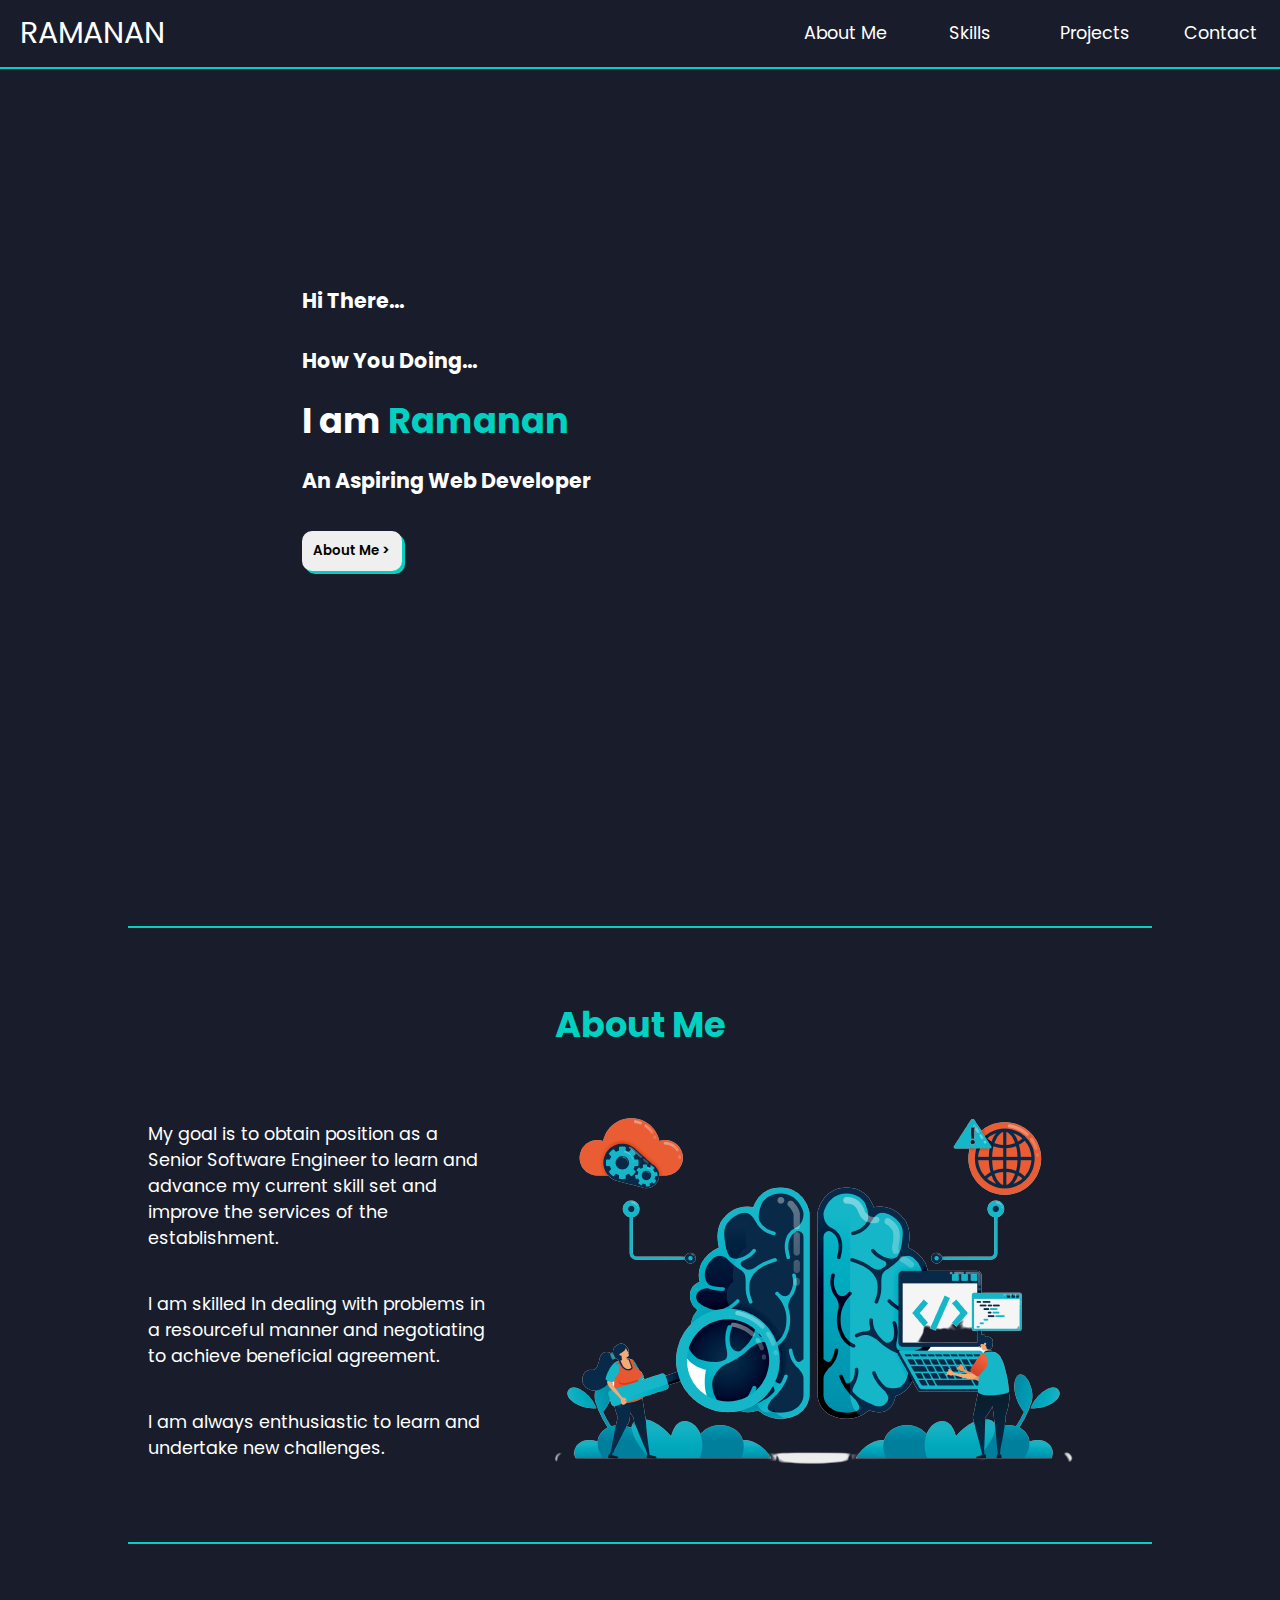
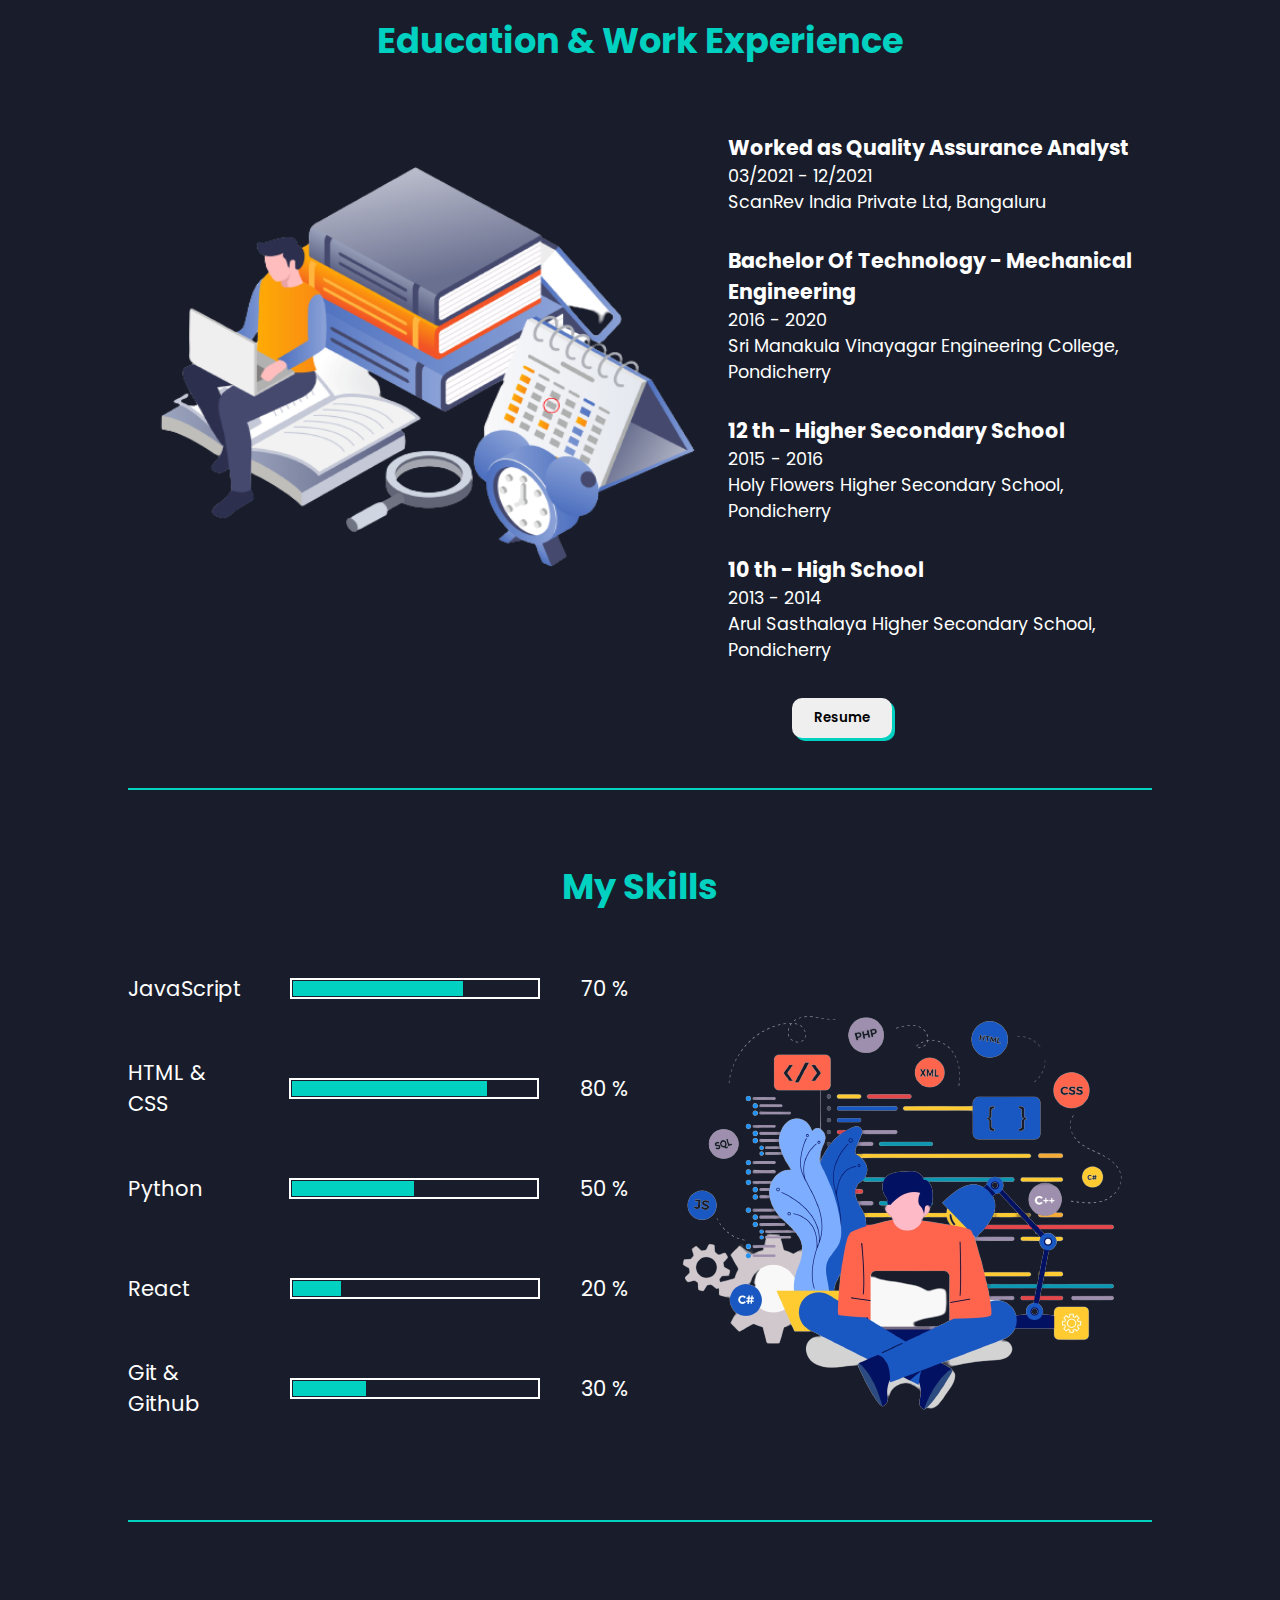
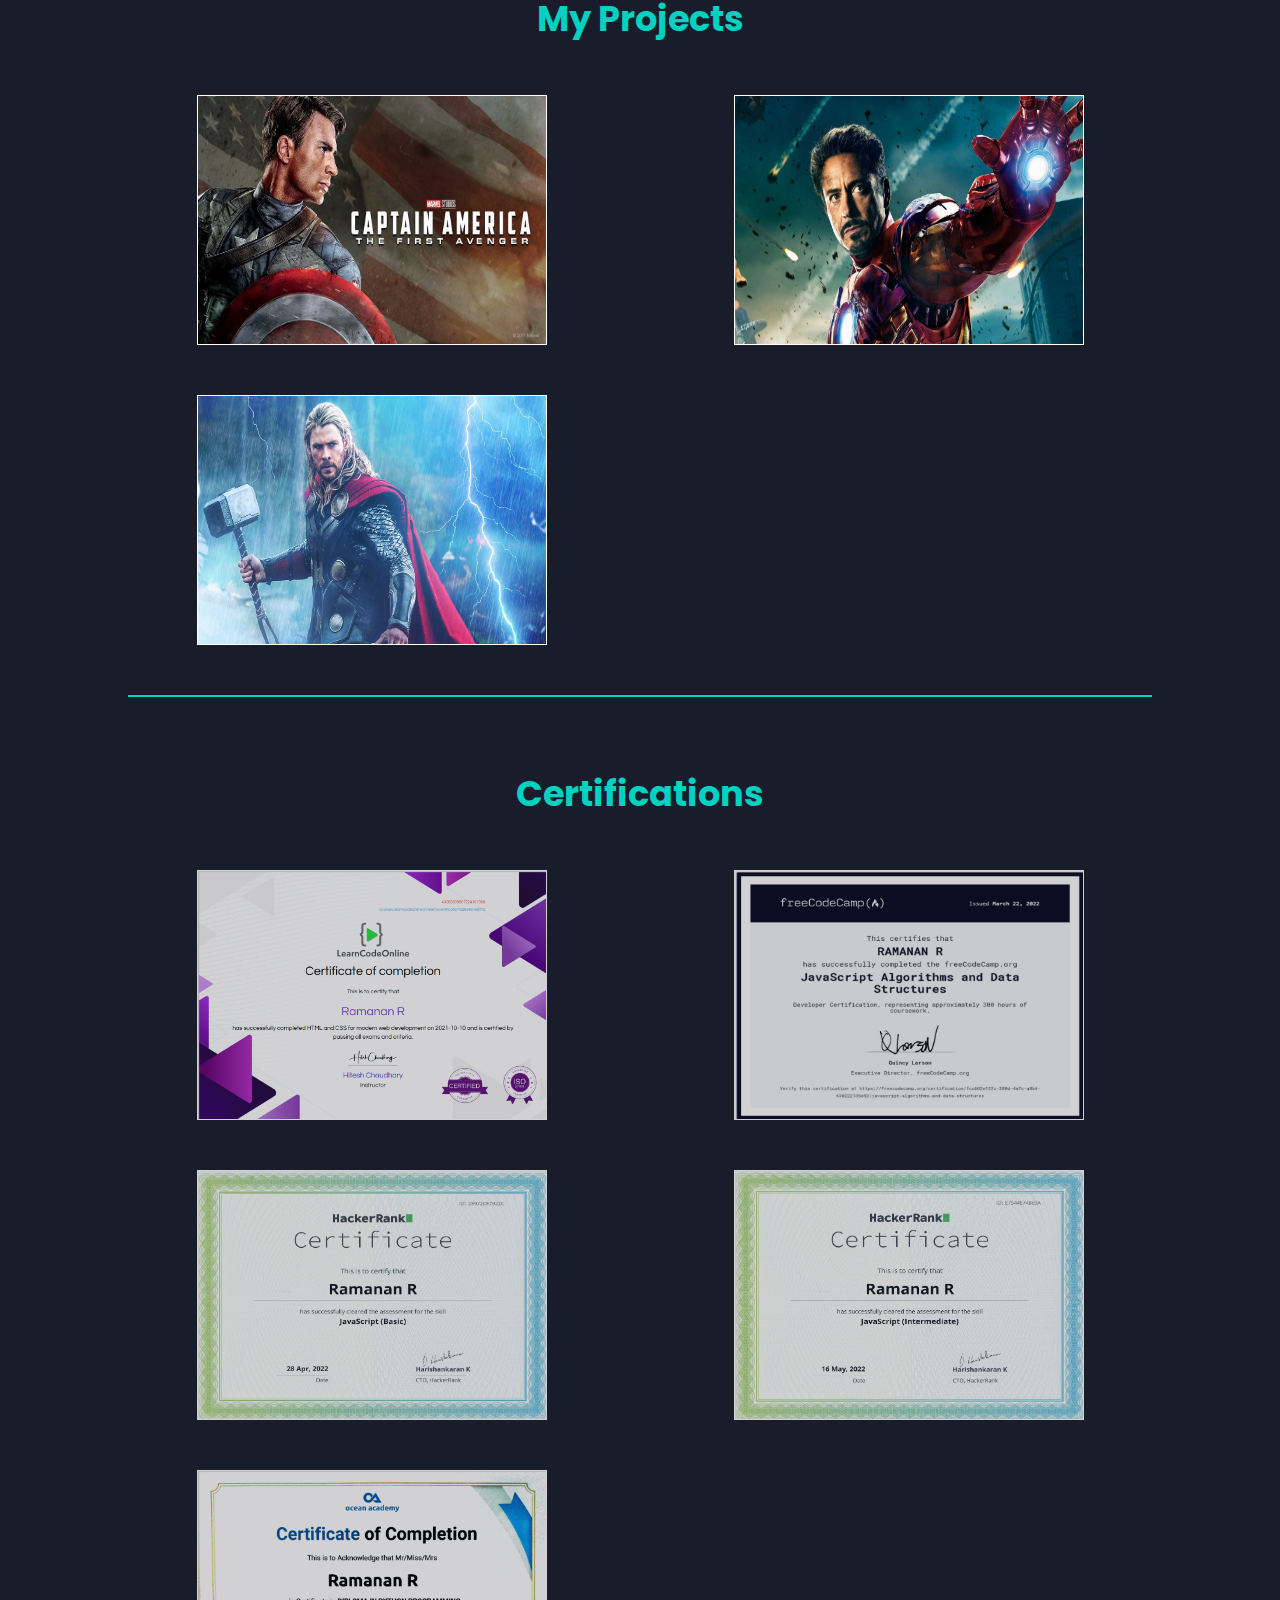
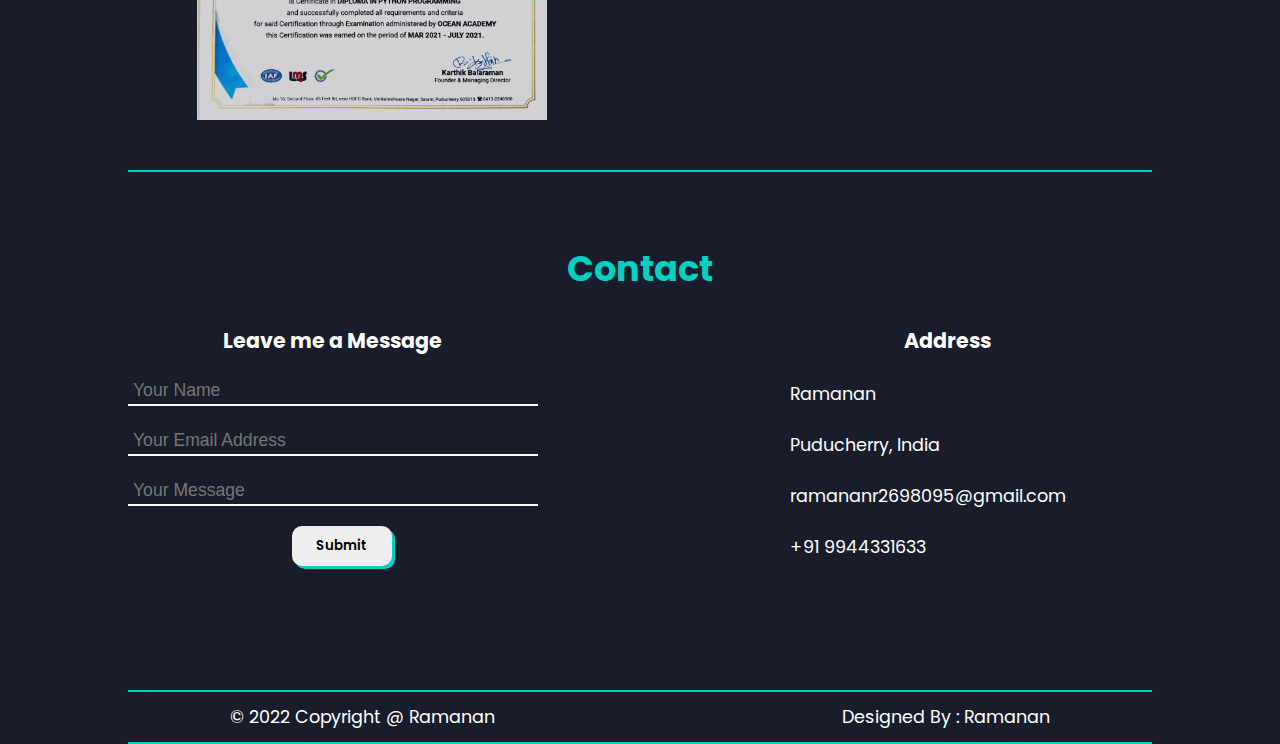
==== index.html @ af030baa "Added contact form functionality using form submit" ====
<!DOCTYPE html>
<html lang="en">
<head>
    <meta charset="UTF-8">
    <meta http-equiv="X-UA-Compatible" content="IE=edge">
    <meta name="viewport" content="width=device-width, initial-scale=1.0">
    <link rel="preconnect" href="https://fonts.googleapis.com">
    <link rel="preconnect" href="https://fonts.gstatic.com" crossorigin>
    <link href="https://fonts.googleapis.com/css2?family=Poppins:ital@0;1&display=swap" rel="stylesheet">
    <link rel="stylesheet" href="https://cdnjs.cloudflare.com/ajax/libs/font-awesome/6.1.1/css/all.min.css" integrity="sha512-KfkfwYDsLkIlwQp6LFnl8zNdLGxu9YAA1QvwINks4PhcElQSvqcyVLLD9aMhXd13uQjoXtEKNosOWaZqXgel0g==" crossorigin="anonymous" referrerpolicy="no-referrer" />
    <link rel="stylesheet" href="style.css">
    <title>My Portfolio</title>
</head>
<body>
    <section class="home-container" id="home">
        <nav class="navbar">
            <header> 
                <a href="#home"><i class="fa-brands fa-battle-net logo"></i> RAMANAN</a>
            </header>
            <ul>
                <li class="nav-button"><a href="#aboutme">About Me</a></li>
                <li class="nav-button"><a href="#skills">Skills</a></li>
                <li class="nav-button"><a href="#projects">Projects</a></li>
                <li class="nav-button"><a href="#contact">Contact</a></li>
                
            </ul>
            <div class="hamburger">
                <i class="fa-solid fa-bars" id="open" onclick="openbar();"></i>
                <i class="fa-solid fa-x" id="close" onclick="closebar();"></i>
            </div>
        </nav>
        <div class="ham-slide">
            <ul>
                <li class="nav-button"><a href="#aboutme">About Me</a></li>
                <li class="nav-button"><a href="#skills">Skills</a></li>
                <li class="nav-button"><a href="#projects">Projects</a></li>
                <li class="nav-button"><a href="#contact">Contact</a></li>
            </ul>
        </div>
        <div class="contents-container">
            <div class="contents">
                <h3>Hi There...</h3>
                <h3>How You Doing...</h3>
                <h1>I am <span class="name">Ramanan</span></h1>
                <h3>An Aspiring Web Developer</h3>
                <button class="about-button"><a href="#aboutme">About Me ></a></button>
                <div class="social">
                    <a class="linkedin" href="https://www.linkedin.com"><i class="fa-brands fa-linkedin-in"></i></a>
                    <a class="github" href="https://www.github.com"><i class="fa-brands fa-github"></i></a>
                    <a class="instagram" href="https://www.instagram.com"><i class="fa-brands fa-instagram"></i></a>
                </div>
            </div>
        </div>
    </section>
    <section class="aboutme-container" id="aboutme">
        <h1>About Me</h1>
        <div class="aboutme">
            <div class="information">
                <ul>
                    <li>My goal is to obtain position as a Senior Software Engineer to learn and advance my current skill set and improve the services of the establishment.</li>
                    <li>I am skilled In dealing with problems in a resourceful manner and negotiating to achieve beneficial agreement.</li>
                    <li>I am always enthusiastic to learn and undertake new challenges.</li>
                </ul>
            </div>
            <div class="about-image-container"><img class="about-image" src="/images/illus/About.png" alt="about-image"></div>
        </div>
    </section>
    <section class="education-container">
        <h1>Education & Work Experience</h1>
        
        <div class="education">

            <div class="study-image-container"><img class="study-image" src="/images/illus/Study.png" alt="study-image"></div>
            <div class="ed-container">
                <div class="ed">
                    <h3>Worked as Quality Assurance Analyst</h3>
                    <p>03/2021 - 12/2021<br>ScanRev India Private Ltd, Bangaluru</p>
                </div>
                <div class="ed">
                    <h3>Bachelor Of Technology - Mechanical Engineering</h3>
                    <p>2016 - 2020 <br>Sri Manakula Vinayagar Engineering College, Pondicherry</p>
                </div>
                <div class="ed">
                    <h3>12 th - Higher Secondary School</h3>
                    <p>2015 - 2016 <br>Holy Flowers Higher Secondary School, Pondicherry</p>
                </div>
                <div class="ed">
                    <h3>10 th - High School</h3>
                    <p>2013 - 2014 <br>Arul Sasthalaya Higher Secondary School, Pondicherry</p>
                </div>
                <button class="resume"><a href="/images/Resume/Resume.pdf" download="Resume">Resume</a></button>
            </div>
        </div>
    </section>
    <section class="skills-container" id="skills">
        <h1>My Skills</h1>
        <div class="skills">
            <ul>
                <li class="skillset"><p>JavaScript</p><div class="skillbar"><div class="bar" id="Js"></div></div> 70 %</li>
                <li class="skillset"><p>HTML & CSS</p><div class="skillbar"><div class="bar" id="Hc"></div></div> 80 %</li>
                <li class="skillset"><p>Python</p><div class="skillbar"><div class="bar" id="Py"></div></div> 50 %</li>
                <li class="skillset"><p>React</p><div class="skillbar"><div class="bar" id="Re"></div></div> 20 %</li>
                <li class="skillset"><p>Git & Github</p><div class="skillbar"><div class="bar" id="Gh"></div></div> 30 %</li>
            </ul>
            <div class="skill-image-container"><img src="/images/illus/Developer.png" alt="" class="skill-image"></div>
        </div>
    </section>
    <section class="projects-container" id="projects">
        <h1>My Projects</h1>
        <div class="projects">
            <div class="project-list"><p>Simple Food Recipe app using Html - css Javascript <br><i class="fa-brands fa-github"></i></p><img src="/images/captain america.jpeg" alt=""></div>
            <div class="project-list"><p>Simple Drumkit app using Html - css and Javascript <br><i class="fa-brands fa-github"></i></p><img src="/images/ironman.jpg" alt=""></div>
            <div class="project-list"><p>Simple Music player using Html css and Javascript <br><i class="fa-brands fa-github"></i></p><img src="/images/thor.jpg" alt=""></div>

        </div>
    </section>
    <section class="certificate-container">
        <h1>Certifications</h1>
        <div class="certificates">
            <div class="cert"><img src="/images/certs/Html - Css Certificate.png" alt="Html-css Cert"></div>
            <div class="cert"><img src="/images/certs/JavaScript DSA Certificate.png" alt="JavaScript DSA Cert"></div>
            <div class="cert"><img src="/images/certs/JavaScript Basic HackerRank Certificate.png" alt="JavaScript Basic Cert"></div>
            <div class="cert"><img src="/images/certs/JavaScript Intermediate HackerRank Certificate.png" alt="JavaScript Intermediate Cert"></div>
            <div class="cert"><img src="/images/certs/Python Certificate.png" alt="Python Cert"></div>
        </div>
    </section>
    <section class="contact-container" id="contact">
        <h1>Contact</h1>
        <div class="contact">
            <div class="message-container">
                <h3>Leave me a Message</h3>
                <form action="https://formsubmit.co/ramanan2698095@gmail.com" method="POST">
                    <div class="form-container">
                        <input class="contact-input" type="text" name="name" id="name" placeholder="Your Name" required>
                        <input class="contact-input" type="email" name="email" id="email" placeholder="Your Email Address" required>
                        <input class="contact-input" type="text" name="message" id="message" placeholder="Your Message" required>
                        <input type="hidden" name="_captcha" value="false">
                        <button type="submit" class="submit-button">Submit</button>
                    </div>
                </form>
            </div>
            <div class="address-container">
                <h3>Address</h3>
                <div class="ad-name"><i class="fa-solid fa-user"></i>&emsp;Ramanan</div>
                <div class="ad-location"><i class="fa-solid fa-location-dot"></i>&emsp;Puducherry, India</div>
                <div class="ad-email"><i class="fa-solid fa-paper-plane"></i>&emsp;ramananr2698095@gmail.com</div>
                <div class="ad-phoneno"><i class="fa-solid fa-phone"></i>&emsp;+91 9944331633</div>
                <div class="social">
                    <a class="linkedin" href="https://www.linkedin.com"><i class="fa-brands fa-linkedin-in"></i></a>
                    <a class="github" href="https://www.github.com"><i class="fa-brands fa-github"></i></a>
                    <a class="instagram" href="https://www.instagram.com"><i class="fa-brands fa-instagram"></i></a>
                </div>
            </div>
        </div>
    </section>
    <footer class="foot"><p>&#169; 2022 Copyright @ Ramanan<span>Designed By : Ramanan</span></p></footer>
    <script src="script.js"></script>
</body>
</html>
---- style.css ----
*{
    margin: 0;
    padding: 0;
    list-style: none;
    text-decoration: none;
    box-sizing: border-box;
}
:root{
    --background-color: #191d2b;
    --secondary-color: #00d1c0;
    --white: white;
    --black: black;
    --font-size: 1.1rem;
    --transition: all .3s ease-in-out;
}
body{
    padding: 0 10%;
    background-color: var(--background-color);
    font-family: 'Poppins', sans-serif;
    color: var(--white);
    font-size: var(--font-size);
}
a{
    text-decoration: none;
    font-family: inherit;
    color: inherit;
    cursor: pointer;
}
.aboutme-container,.projects-container,.skills-container,.education-container,
.certificate-container,.contact-container{
    padding: 70px 0 0;
}
section,footer{
    border-bottom: 2px solid var(--secondary-color);
}
.home-container{
    min-height: 100vh;
}

.logo{
    color: var(--white);
    font-size: 30px;
}
nav{
    position: fixed;
    display: flex;
    flex-direction: row;
    justify-content: space-between;
    background-color: var(--background-color);
    border-bottom: 2px solid var(--secondary-color);
    height: 70px;
    margin-left: -10%;
    margin-top: -1px;
    width: 100%;
    align-items: center;
    z-index: 10;
}
.hamburger{
    display: none;
}
header{
    margin: 20px;
    font-size: 30px;
}
.nav-button{
    display: inline-block;
    text-align: center;
    width: 120px;
}
div.nav-burger{
    display: none;
}
div.contents-container{
    width: 100%;
    height: 100vh;
    display: flex;
    align-items: center;
    justify-content: center;
}
div.contents{
    min-height: 450px;
    width: 70%;
    line-height: 40px;
    padding: 20px;
}
span.name{
    color: var(--secondary-color);
    cursor: pointer;
    transition: var(--transition);
}
span.name:hover{
    font-size: larger;
}
button{
    margin-top: 20px;
    height: 40px;
    width: 100px;
    font-family: 'Poppins', sans-serif;
    color: var(--black);
    border: none;
    border-radius: 10px;
    font-weight: 600;
    cursor: pointer;
    box-shadow: 3px 3px 0px var(--secondary-color);
    transition: transform 200ms, box-shadow 200ms;
    
}

button:active{
    transform: translateY(4px) translateX(4px);
    box-shadow: 0 0 0 var(--secondary-color);
}
div.social{
    display: flex;
    flex-direction: row;
    justify-content: space-between;
    margin-top: 20px;
    font-size: 25px;
    height: 50px;
    width: 120px;
    
}
.linkedin,.github,.instagram{
    transition: var(--transition);
    
}
.linkedin:hover,.github:hover,.instagram:hover{
    color: var(--secondary-color);   
}

/*About me container styling*/

.aboutme-container h1{
    text-align: center;
    color: var(--secondary-color);
}
div.aboutme{
    margin: 50px auto;
    display: flex;
    flex-direction: row;
    justify-content: space-between;
    
}
.information{
    width: 50%;
}
.information h1{
    text-align: center;
    color: var(--secondary-color);

}
.information ul{
    display: flex;
    flex-direction: column;
}
.information ul li{
    text-align: left;
    width: inherit;
    margin: 20px;
}
.about-image{
    margin: -20px 30px 0 0;

}
/*Education container styling*/

.education-container h1{
    color: var(--secondary-color);
    text-align: center;
}
div.education{
    display: flex;
    flex-direction: row;
    justify-content: space-around;
    margin: 50px 0;
}
.study-image{
    height: 500px;
    width: 600px;
}
.ed{
    padding: 15px 0;
}
.resume{
   margin: 20px 0 0 15%;
}
/*Projects container styling*/

.projects-container h1{
    text-align: center;
    color: var(--secondary-color);
}
div.projects{
    margin: 50px auto;
    display: grid;
    grid-template-columns: repeat(auto-fit, minmax(350px, 1fr));
    grid-gap: 50px;
}
.project-list{
    position: relative;
    height: 250px;
    width: 350px;
    border: 1px solid var(--white);
    justify-self: center;
    overflow: hidden;
    cursor: pointer;
    text-align: center;
}
.project-list p{
    position: absolute;
    top: 50%;
}

.project-list img{
    position: absolute;
    height: inherit;
    width: inherit;
    right: 0;
}
.project-list img:hover{
    opacity: 0.1;
    transition: var(--transition);
}

/*Skills container styling*/

.skills-container h1{
    text-align: center;
    color: var(--secondary-color);
}
.skills{
    margin: 50px 0;
    display: flex;
    flex-direction: row;
    justify-content: space-between;
}
.skills ul{
    display: flex;
    flex-direction: column;
    gap: 50px;
    font-size: larger;
    width: 50%;
}
.skillset{
    display: flex;
    flex-direction: row;
    align-items: center;
    justify-content: space-between;
    height: 50px;
    width: 500px;
    text-align: left;
    
}
.skillset p{
    width: 120px;
}
div.skillbar{
    height: 21px;
    width: 250px;
    border: 2px solid var(--white);
    padding: 1px;
    
}
div.bar{
    background-color: var(--secondary-color);
    min-height: 15px;
}
#Js{
    width: 70%;
}
#Hc{
    width: 80%;
}
#Py{
    width: 50%;
}
#Re{
    width: 20%;
}
#Gh{
    width: 30%;
}

/*Certificate container styling*/

.certificate-container h1{
    text-align: center;
    color: var(--secondary-color);
}

div.certificates{
    margin: 50px auto;
    display: grid;
    grid-template-columns: repeat(auto-fit, minmax(350px, 1fr));
    gap: 50px;
}

div.cert{
    position: relative;
    justify-self: center;
    height: 250px;
    width: 350px;
    border: 1px solid var(--white);
    overflow: hidden;
    cursor: pointer;
    transition: var(--transition);
    opacity: 0.8;
}
div.cert:hover{
    transform: scale(1.02);
    box-shadow: 4px 4px 0px var(--secondary-color);
    opacity: 1;
}
div.cert img{
    position: absolute;
    height: inherit;
    width: inherit;
}
div.cert:nth-child(2) img,div.cert:nth-child(1) img{
    width: 350px;
}

/*Contact-container styling*/

.contact-container h1{
    color: var(--secondary-color);
    text-align: center;
}

.contact-container h3{
    text-align: center;
}
div.contact{
    margin: 30px 0;
    display: flex;
    flex-direction: row;
    justify-content: space-between;
}

div.message-container{
    width: 40%;
}
.form-container{
    display: flex;
    flex-direction: column;
    width: inherit;
}
.contact-input{
    background: transparent;
    color: var(--white);
    margin-top: 20px;
    height: 30px;
    width: inherit;
    padding: 5px;
    border: none;
    outline: none;
    border-bottom: 2px solid var(--white);
    font-size: var(--font-size);

}
input:focus,input:active{
    color: var(--white);
    border-bottom: 2px solid var(--secondary-color);
    caret-color: var(--secondary-color);
}
input:-webkit-autofill,
input:-webkit-autofill:hover, 
input:-webkit-autofill:focus, 
input:-webkit-autofill:active{
    box-shadow: 0 0 0 30px var(--background-color) inset !important;
}
input:-webkit-autofill{
    -webkit-text-fill-color: var(--white) !important;
}
.submit-button{
    margin-left: 40%;
}
.address-container{
    width: 40%;
    margin-left: 50px;
}
.address-container div{
    margin: 25px 30px;
}
footer{
    min-height: 50px;
    padding: 0 10%;
    line-height: 50px;
}
footer>p>span{
    float: right;
}

@media only screen and (max-width: 1920px){
    
    div.contents{
        line-height: 60px;
    }
    
}

@media only screen and (max-width: 1200px){

    .about-image-container{
        width: 500px;
    }
    .about-image{
        width: 500px;
    }
    .study-image-container{
        width: 500px;
    }
    .study-image{
        height: 500px;
        width: 500px;
    }
    .ed-container{
        padding-left: 50px;
    }
    .skills ul,.skill-image-container,.skillset{
        width: 500px;
    }
    .skill-image{
        width: 400px;
        height: 400px;
        margin: 0 0 0 50px;
    }
}
@media only screen and (max-width: 1025px){
    div.skills ul{
        width: 450px;
    }
    .skillset{
        width: 450px;
    }
    div.skillbar{
        width: 200px;
    }
    .skill-image-container{
        width: 368px;
    }
    .skill-image{
        margin: 0;
    }
    div.message-container{
        width: 50%;
    }
    div.address-container{
        width: 50%;
    }
    
}
@media only screen and (max-width: 992px){

    .about-image-container{
        width: 400px;
        height: 400px;
    }
    .about-image{
        width: 400px;
        height: 350px;
    }
    .study-image{
        height: 400px;
        width: 400px;
        margin-top: 100px;
    }
    .skills ul{
        font-size: inherit;
    }
    .skillset{
        width: 450px;
    }
    .skill-image-container{
        width: 350px;

    }
    .skill-image{
        width: 350px;
        margin: 0;
    }
}
@media only screen and (max-width: 768px){
    .home-container{
        position: relative;
    }
    nav{
        margin: 0;
        width: 612px;
        justify-content: center;
    }
    header{
        margin: 0;
    }
    header a{
        width: 300px;
        font-size: 1.5rem;
    }
    
    .hamburger{
        position: absolute;
        display: block;
        right: -60px;
    }
    #open{
        height: 30px;
        width: 30px;
        font-size: 25px;
    }
    #close{
        display: none;
        position: absolute;
        font-size: 25px;
        top: -15px;
        right: 10px;
        color: var(--secondary-color);
    }
    .ham-slide{
        visibility: hidden;
        position: fixed;
        border: 2px solid var(--secondary-color);
        background-color: var(--background-color);
        transition: var(--transition);
        height: 900px;
        width: 0;
        right: 0;
        top: 68px;
        z-index: 10;
        
    }
    .ham-slide ul{
        display: flex;
        flex-direction: column;
        align-items: center;
        width: inherit;
        height: auto;
        line-height: 70px;
        
    }
    .ham-slide ul li{
        width: 70%;
        border-bottom: 2px solid var(--secondary-color);
    }
    
    nav ul{
        display: none;
    }
    .home-container{
        height: 750px;
    }
    .aboutme{
        display: flex;
        flex-wrap: wrap;
    }
    .information{
        width: inherit;
    }
    .about-image-container{
        width: inherit;
        margin: 0 auto;
    }
    
    div.education{
        display: flex;
        flex-direction: column;
    }
    div.ed-container{
        padding: 0;
        margin: 0 auto;
    }
    
    .study-image-container{
        margin: 0 auto;
        height: 350px;
        width: 350px;
    }
    .study-image{
        height: 350px;
        width: 350px;
        margin: 0;
    }
    .skills{
        display: flex;
        flex-direction: column;
    }
    .skills ul{
        margin: 0 auto;
    }
    .skillset{
        width: 500px;
    }
    .skill-image-container{
        margin: 0 auto;
    }
    .project-list{
        width: 500px;
        height: 300px;
    }
    div.cert{
        width: 500px;
        height: 300px;
        
    }
    div.cert:nth-child(2) img,div.cert:nth-child(1) img{
        width: 500px;
    }
    div.contact{
        display: flex;
        flex-direction: column;
        padding: 50px;
    }
    div.message-container,div.address-container{
        width: inherit;
        height: 300px;
    }
    div.address-container{
        margin: 0;
    }
    .foot{
        padding: 0 20px;
    }
    
}

@media only screen and (max-width: 576px){
    nav{
        margin: 0;
        width: 460px;
        justify-content: center;
    }
    .hamburger{
        right: 0;
    }

    .skillset{
        width: 460px;
    }
    .project-list{
        width: 460px;
        height: 300px;
    }
    div.cert{
        width: 460px;
        height: 300px;
        
    }
    div.cert:nth-child(2) img,div.cert:nth-child(1) img{
        width: 460px;
    }
    div.contact{
        padding: 20px;
    }
    div.message-container,div.address-container{
        width: inherit;
        height: 350px;
    }
    
    .foot{
        padding: 0 10px;
    }
    footer{
        height: 100px;
    }
    footer>p>span{
        float: left;
        line-height: inherit;
    }
}

@media only screen and (max-width: 412px){
    body{
        padding: 0 10px;
        font-size: 1.3rem;
    }
    nav{
        display: flex;
        justify-content: center;
        margin-left: -11px;
        margin-top: -1px;
        width: 411px;
    }
    .hamburger{
        right: 30px;
    }
    div.contents{
        width: 371px;
    }
    div.about-image-container{
        width: 370px;
    }
    img.about-image{
        margin-left: -10px;
        width: inherit;
    }
    div.skills ul{
        width: inherit;
    }
    li.skillset{
        height: 100px;
        width: 370px;
        display: flex;
        flex-direction: column;
        justify-content: center;
    }
    .skillset p{
        width: 150px;
    }
    .project-list,div.cert{
        width: 370px;
        height: 250px;
    }
    div.cert:nth-child(2) img,div.cert:nth-child(1) img{
        width: inherit;
    }
    div.contact{
        padding: 0;
    }
    div.address-container div{
        margin: 25px 0;
    }
    div.social{
        font-size: 30px;
        justify-content: space-between;
    }
    .ad-name,.ad-location,.ad-email,.ad-phoneno{
        font-size: 18px;
    }
    
}
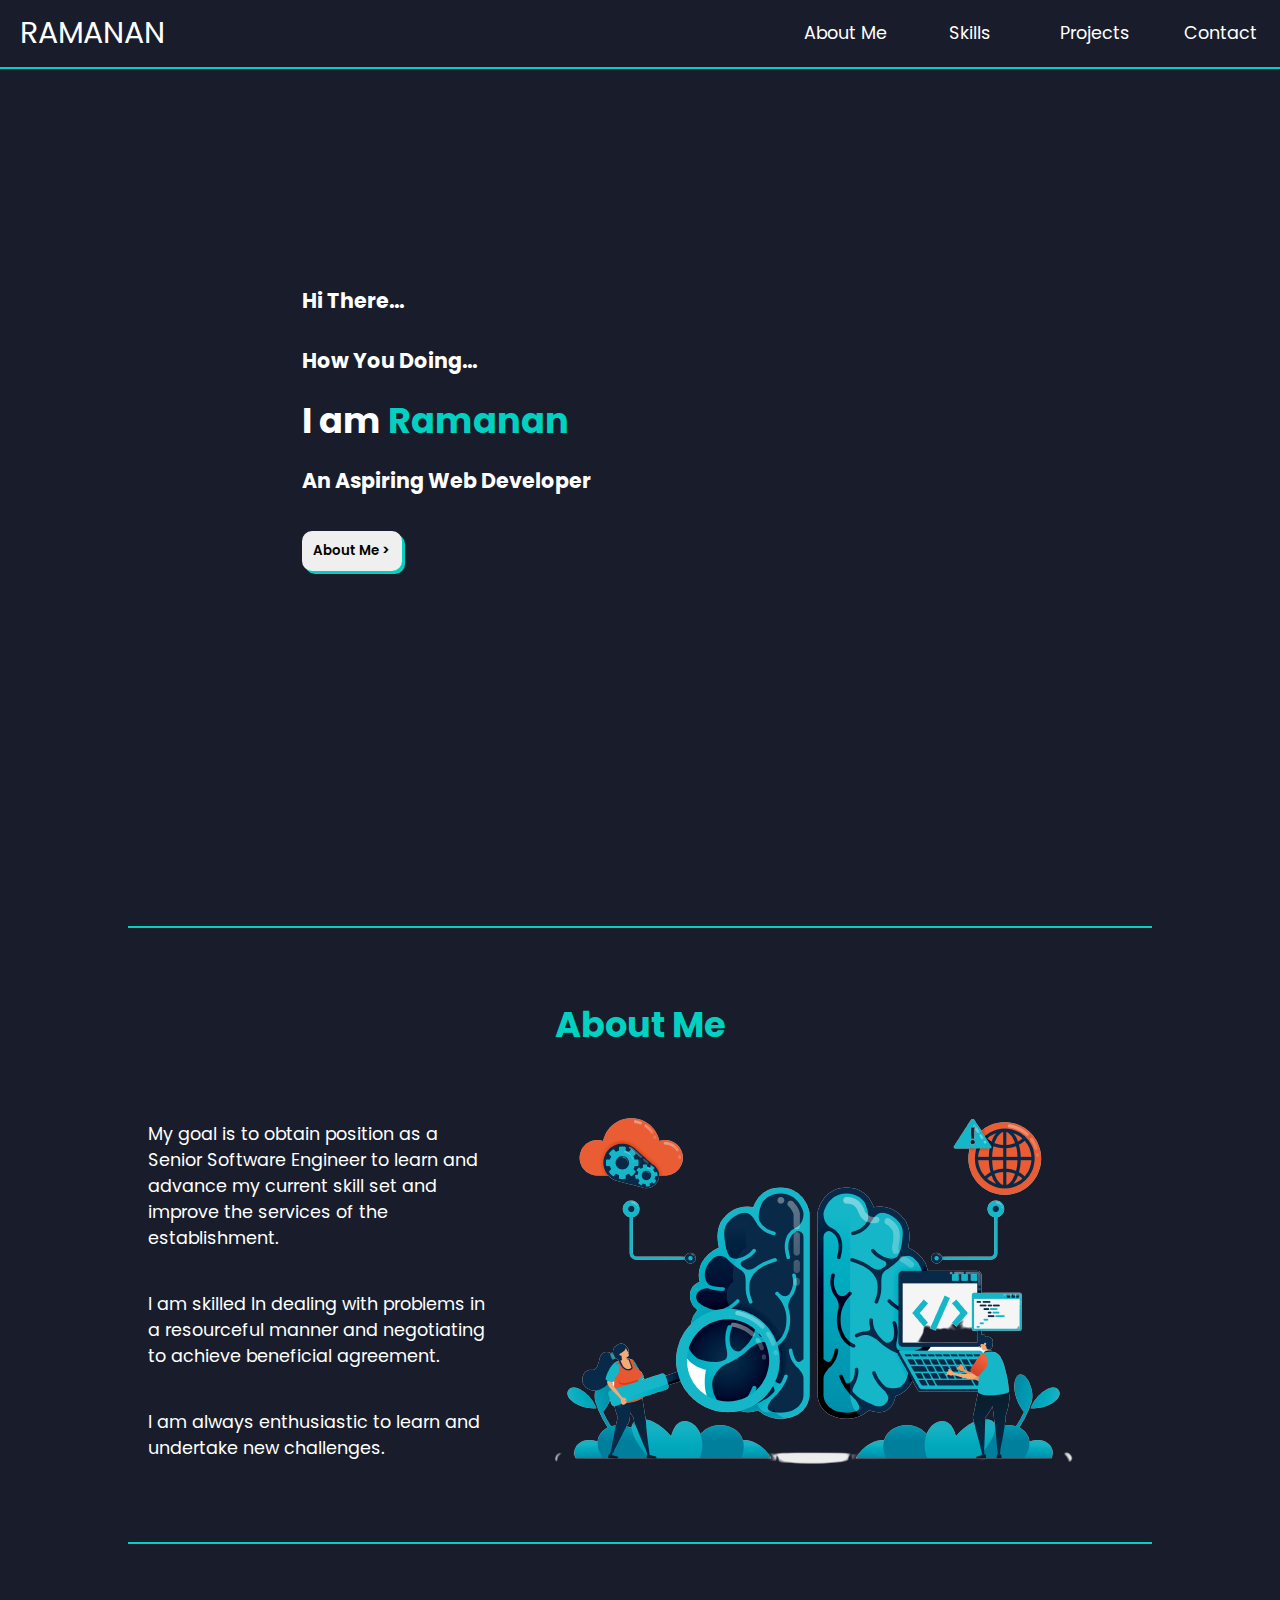
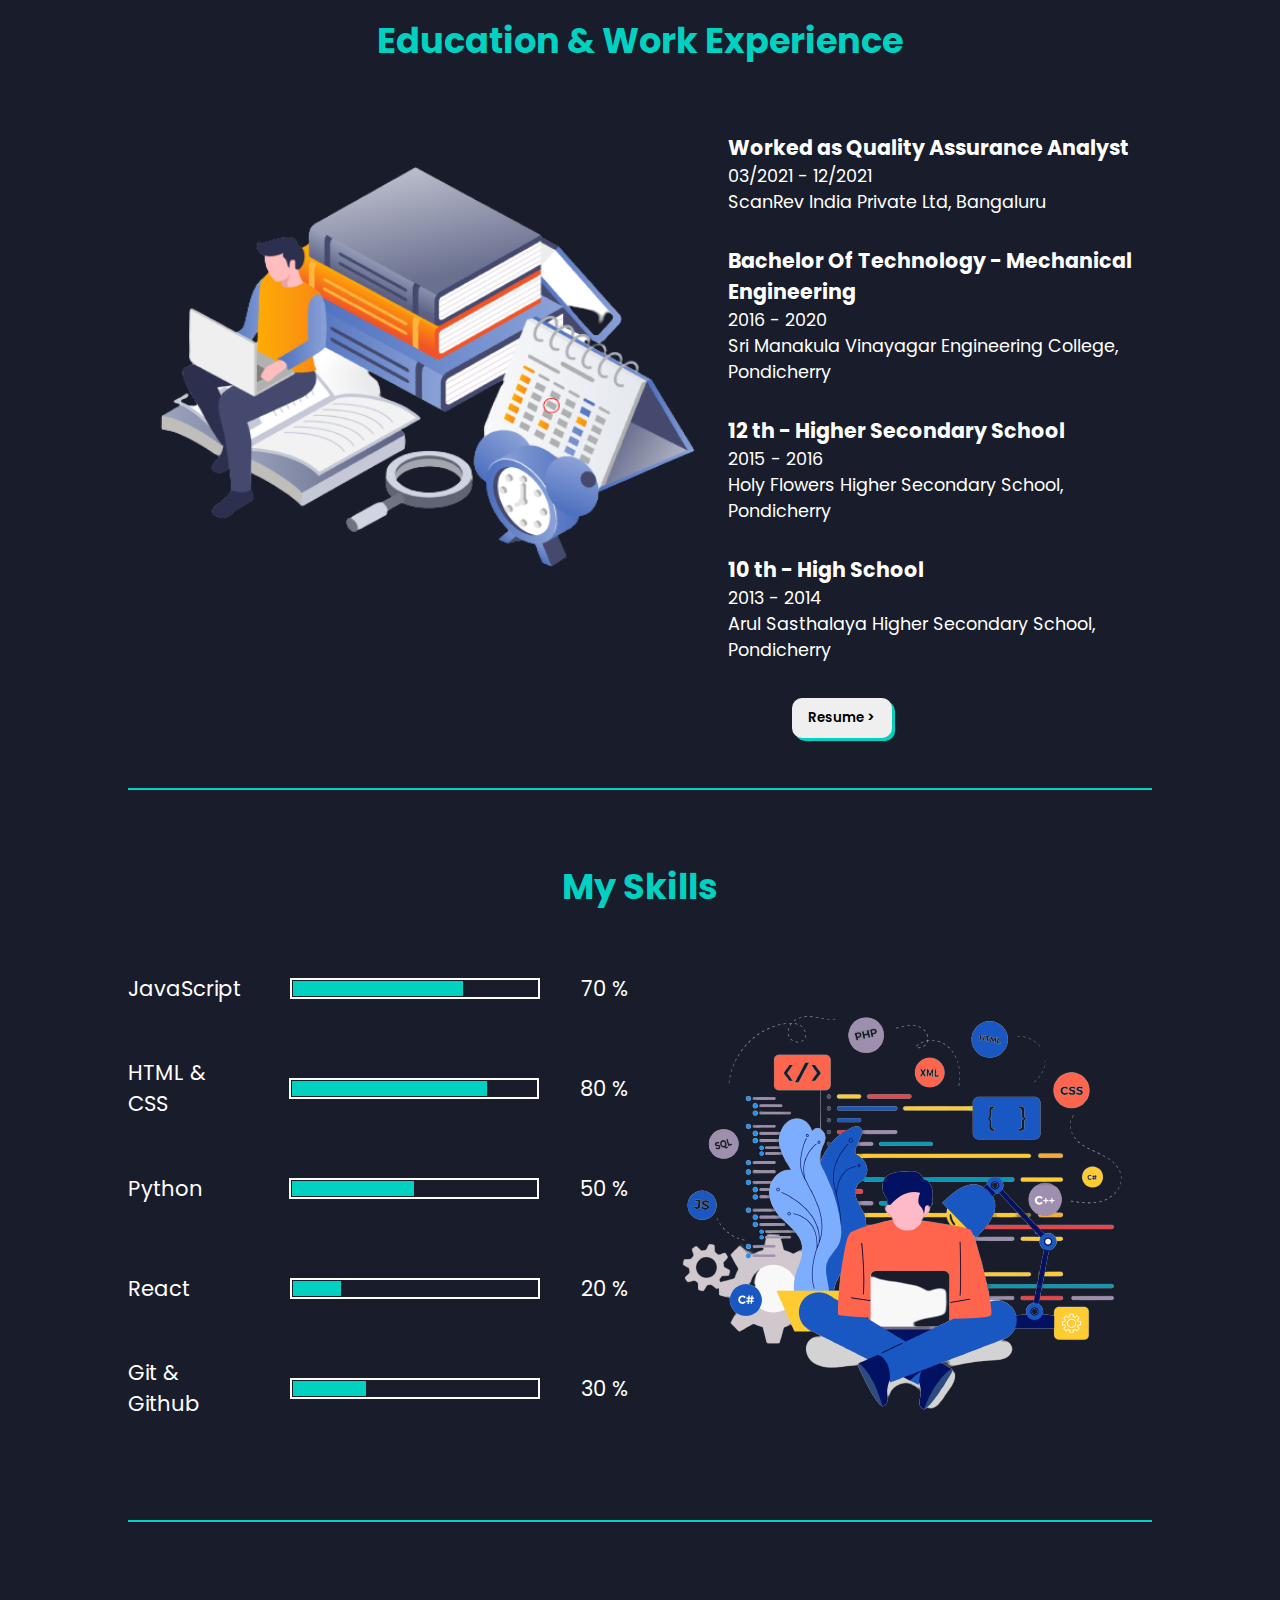
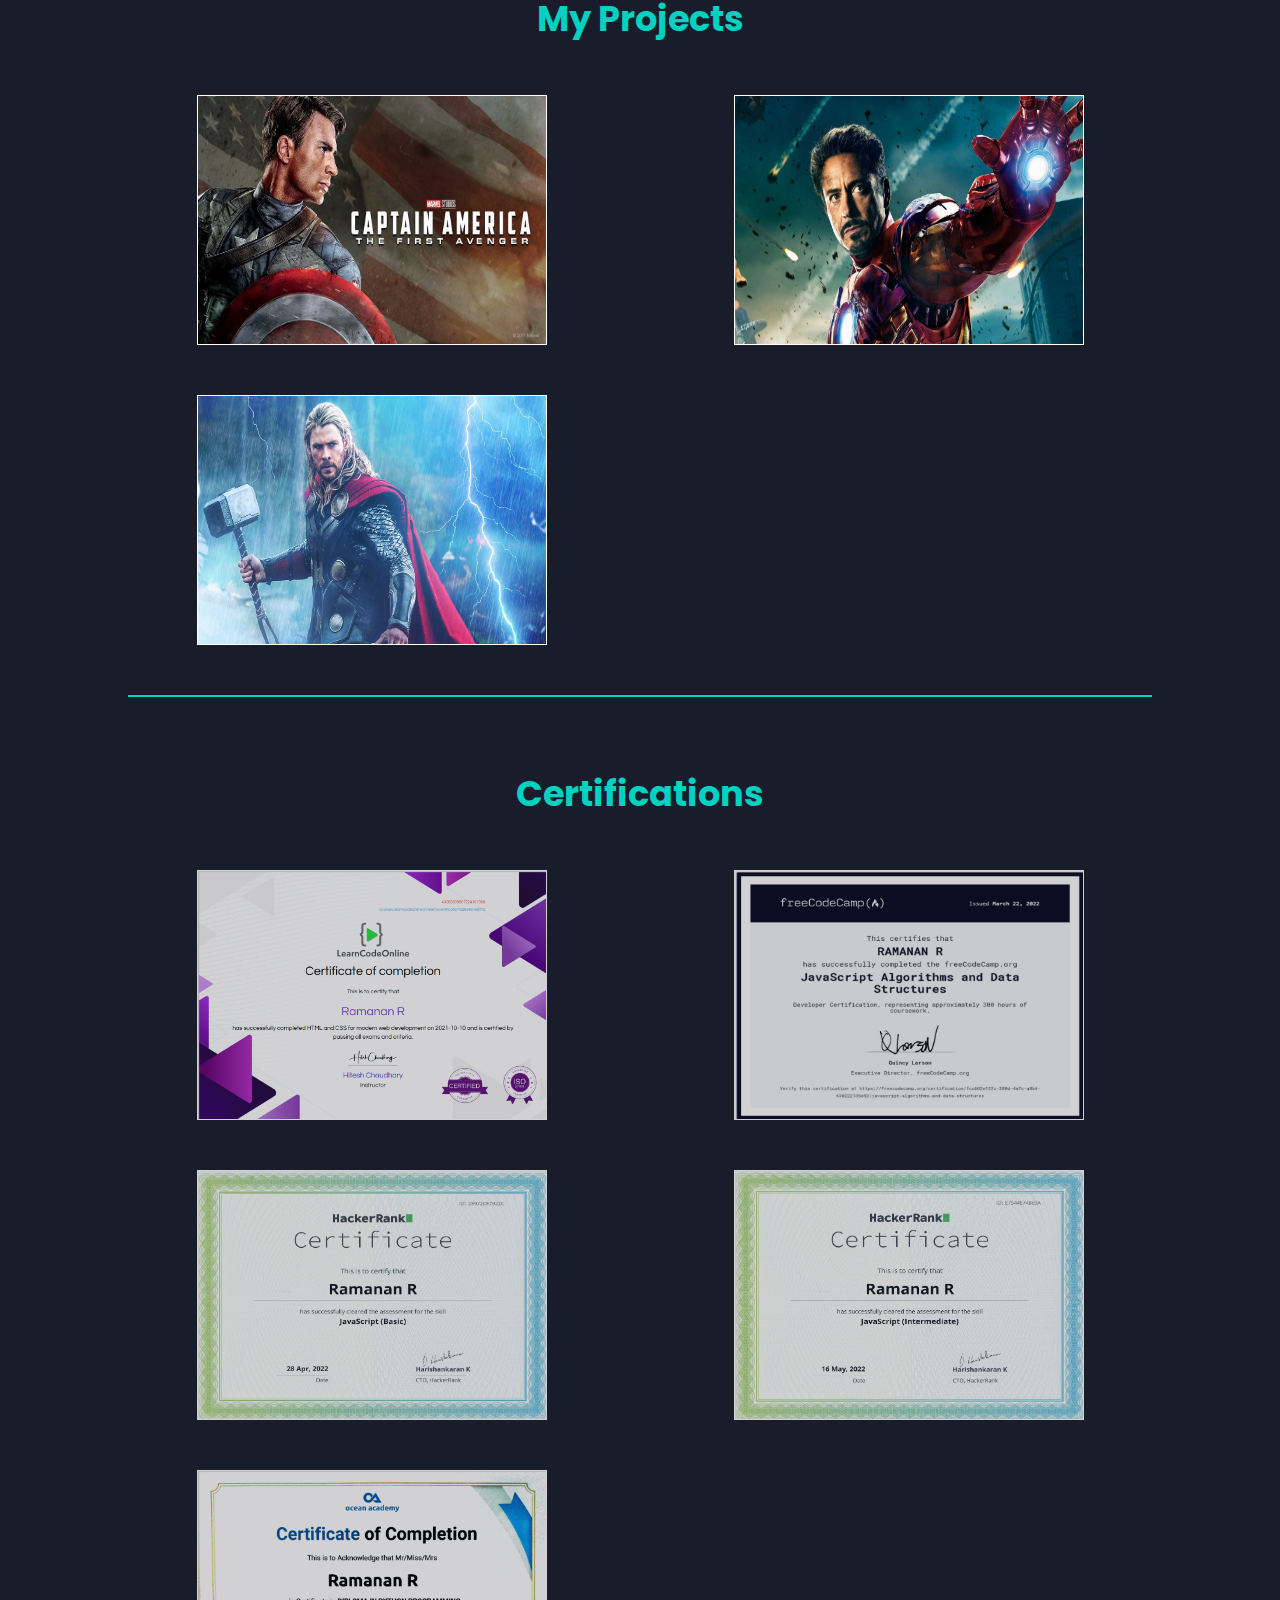
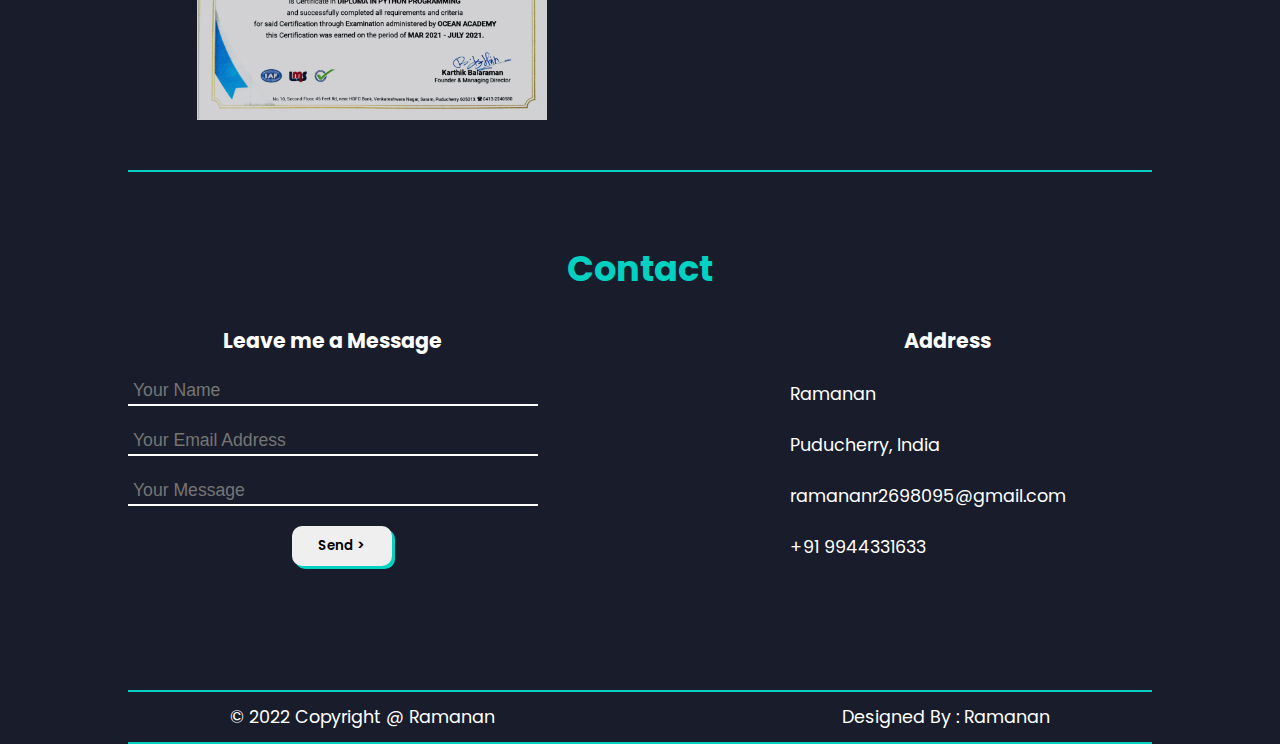
==== commit 83caab97: "Added contact form functionality using form submit third push" ====
--- a/index.html
+++ b/index.html
@@ -88,7 +88,7 @@
                     <h3>10 th - High School</h3>
                     <p>2013 - 2014 <br>Arul Sasthalaya Higher Secondary School, Pondicherry</p>
                 </div>
-                <button class="resume"><a href="/images/Resume/Resume.pdf" download="Resume">Resume</a></button>
+                <button class="resume"><a href="/images/Resume/Resume.pdf" download="Resume">Resume ></a></button>
             </div>
         </div>
     </section>
@@ -129,13 +129,13 @@
         <div class="contact">
             <div class="message-container">
                 <h3>Leave me a Message</h3>
-                <form action="https://formsubmit.co/ramanan2698095@gmail.com" method="POST">
+                <form action="https://formsubmit.co/db3342f030c5483c4f9ec26da552d081" method="POST">
                     <div class="form-container">
                         <input class="contact-input" type="text" name="name" id="name" placeholder="Your Name" required>
                         <input class="contact-input" type="email" name="email" id="email" placeholder="Your Email Address" required>
                         <input class="contact-input" type="text" name="message" id="message" placeholder="Your Message" required>
                         <input type="hidden" name="_captcha" value="false">
-                        <button type="submit" class="submit-button">Submit</button>
+                        <button type="submit" class="submit-button">Send ></button>
                     </div>
                 </form>
             </div>
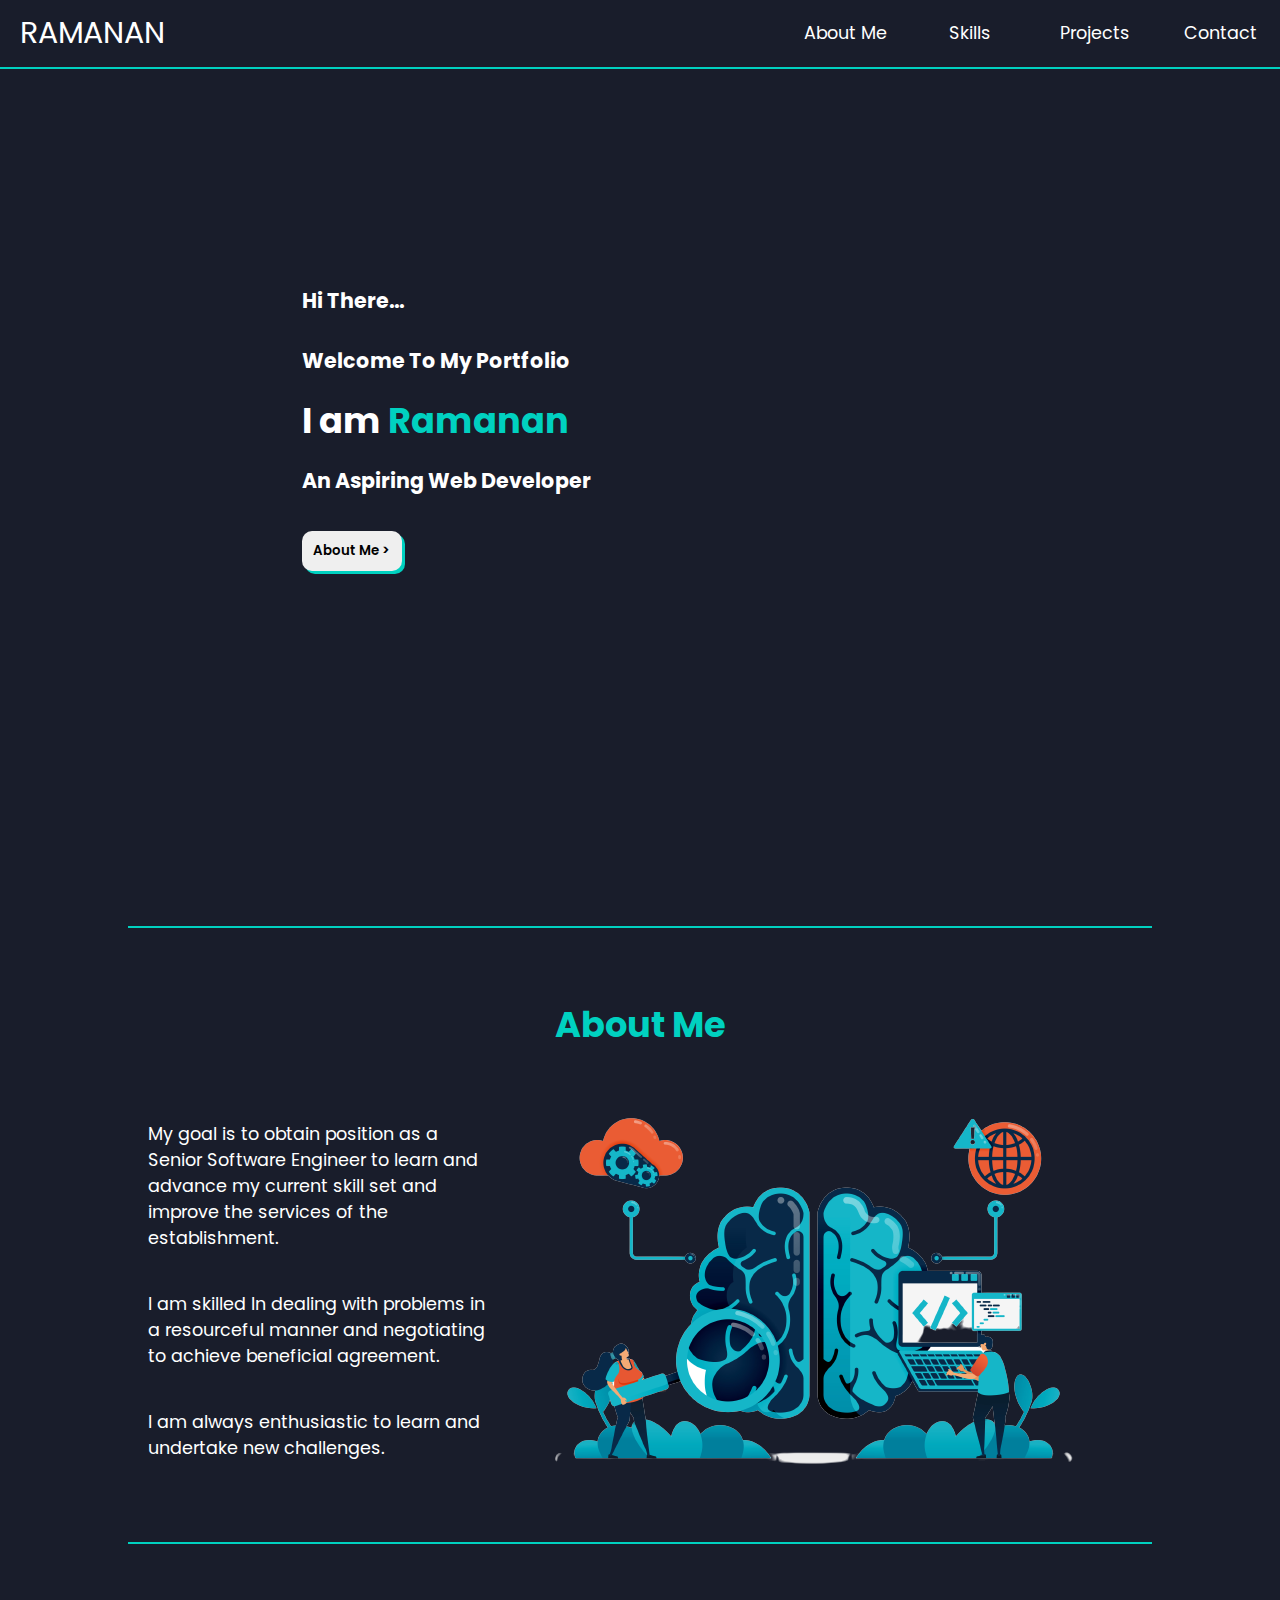
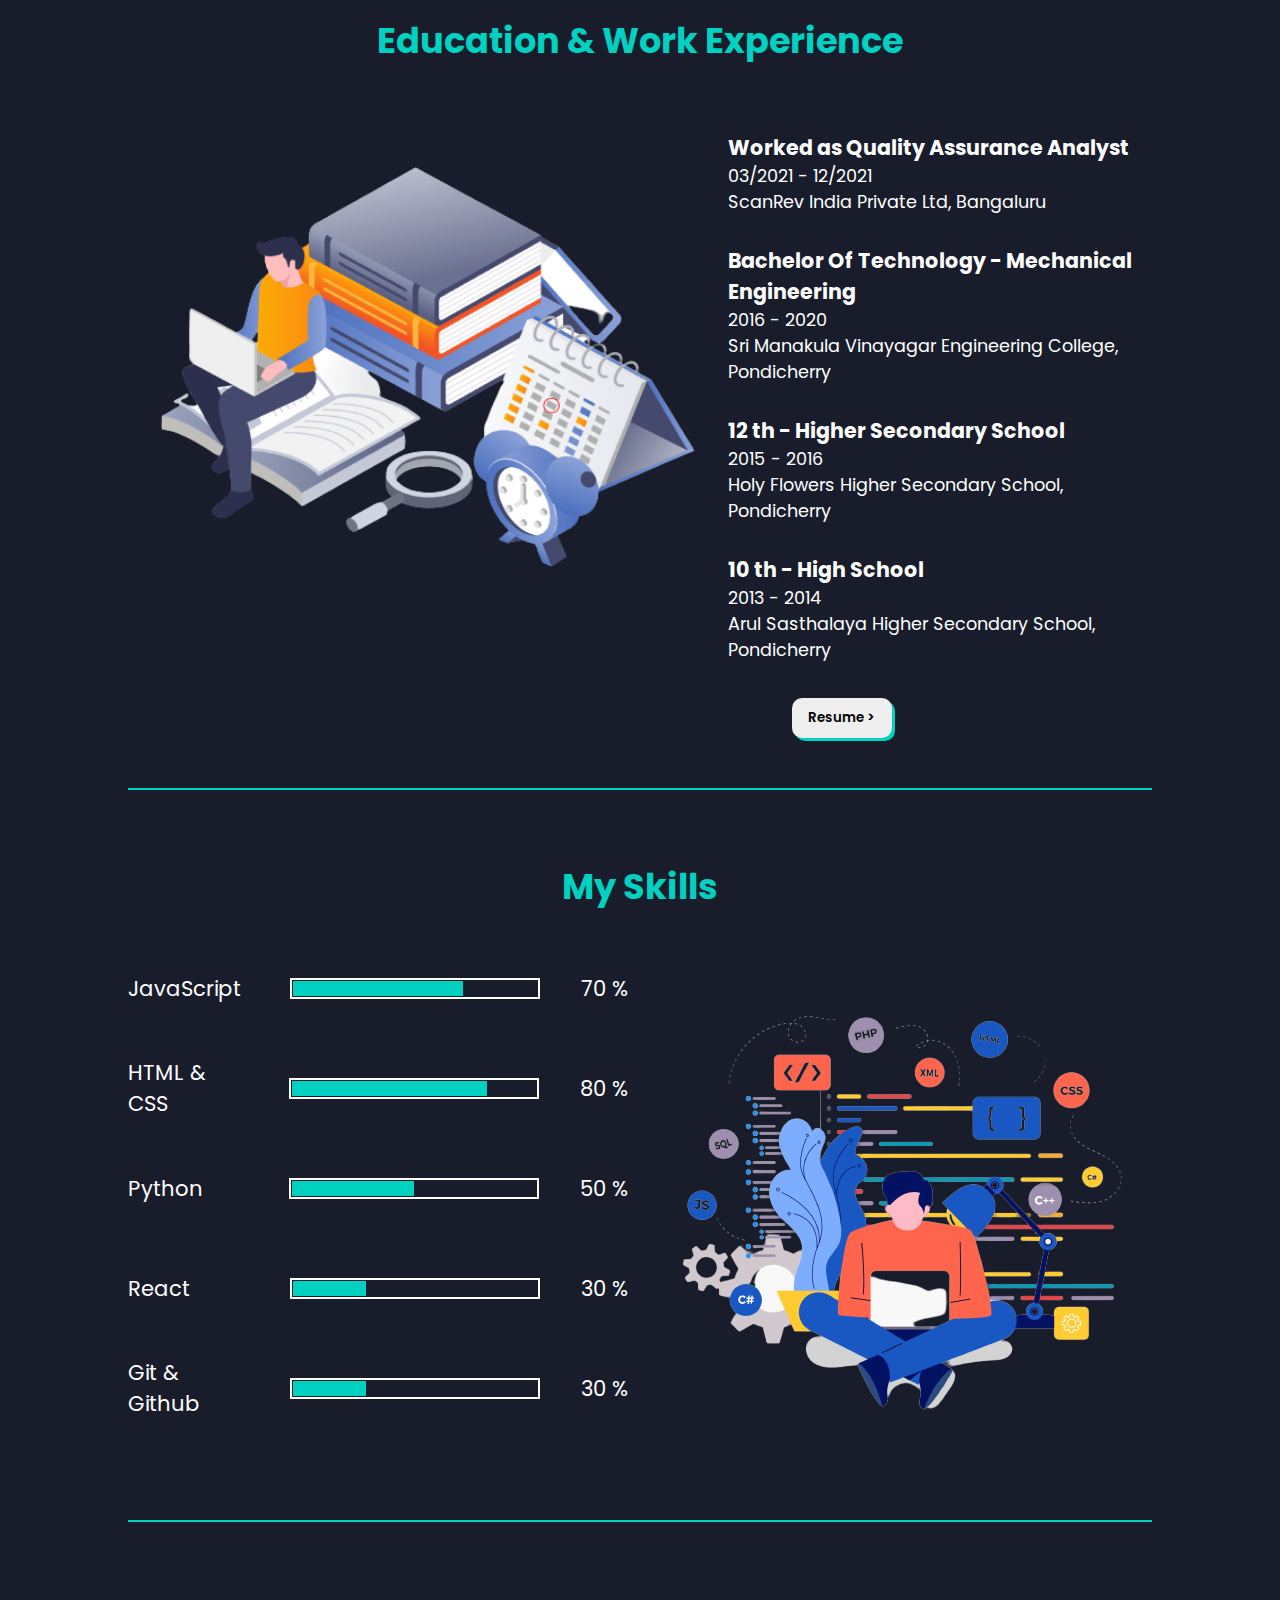
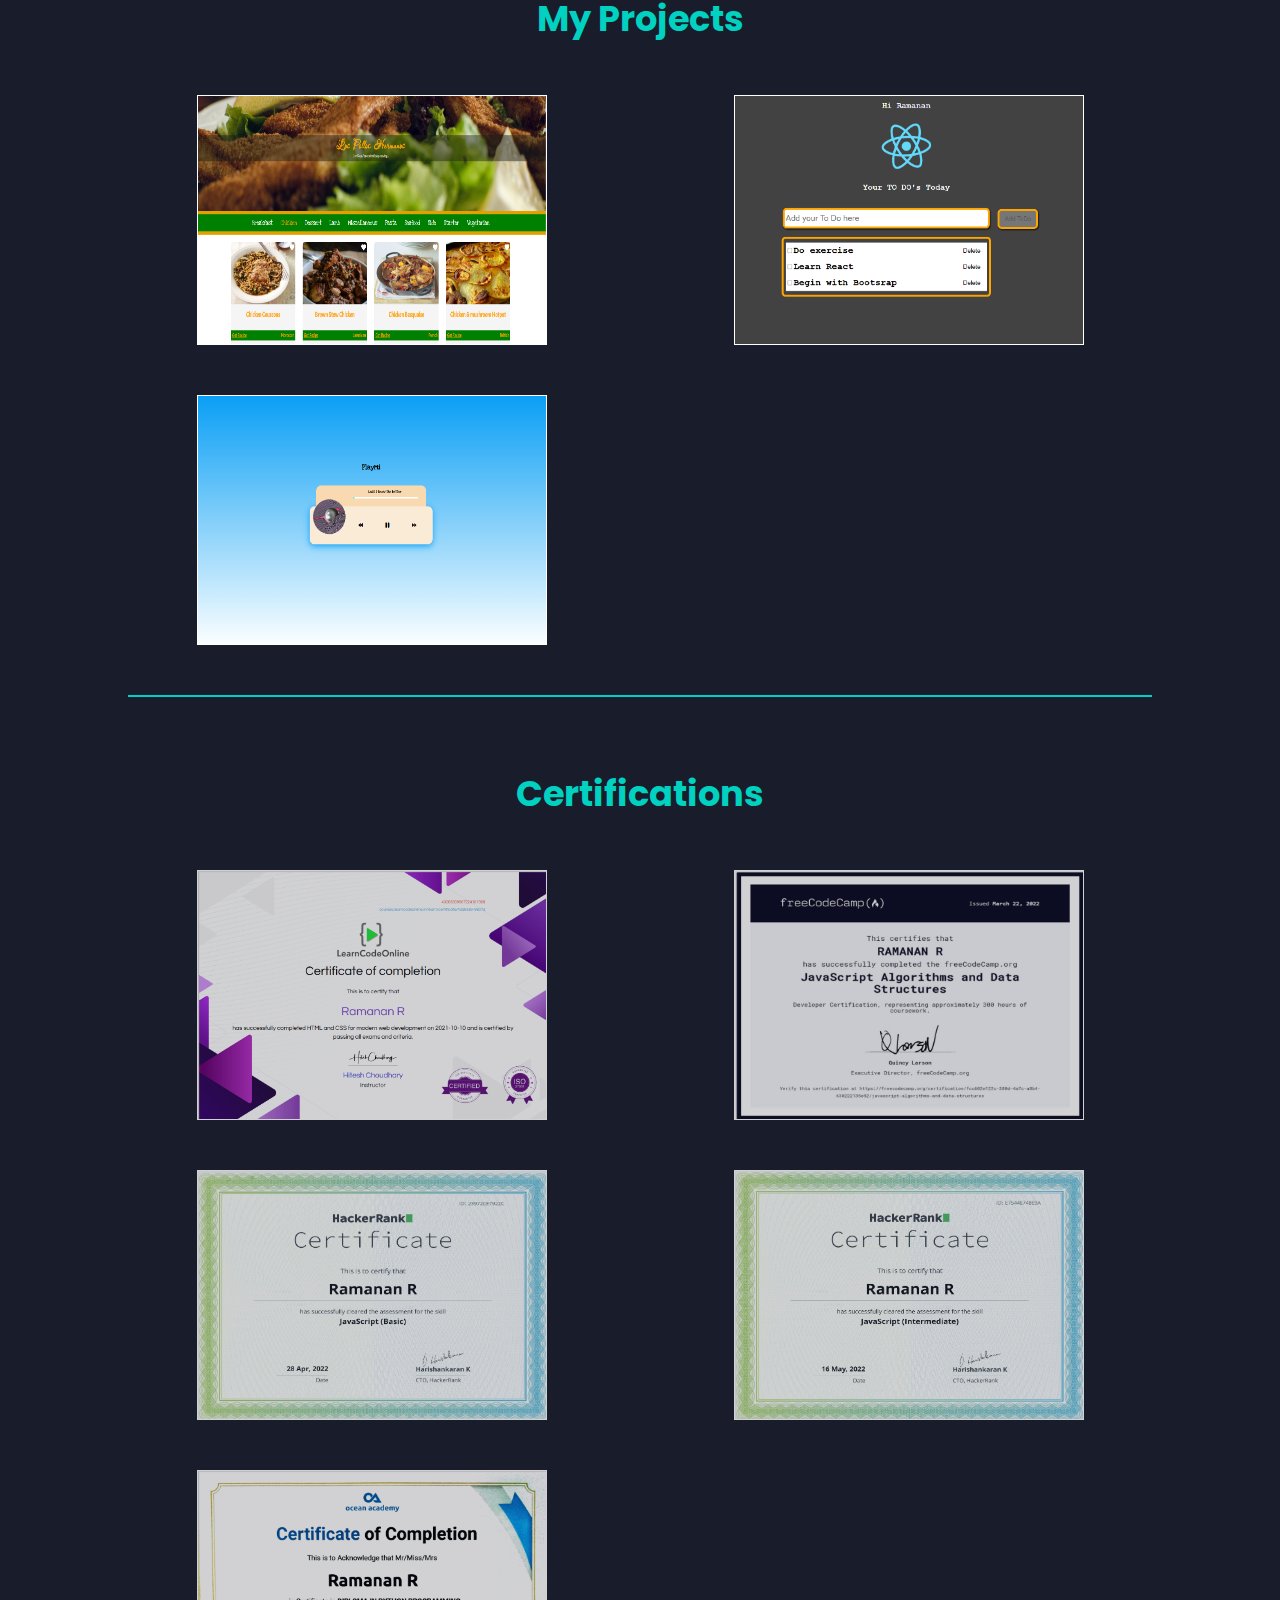
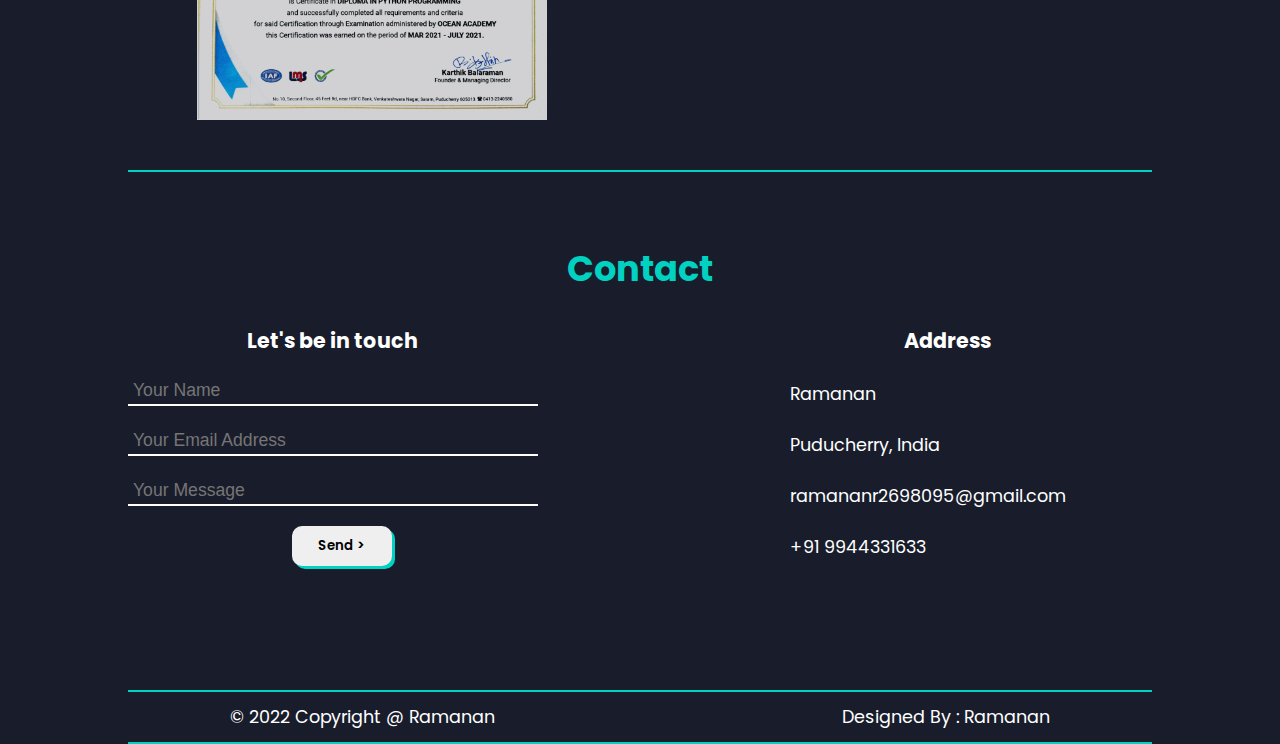
==== commit 82ac125e: "Added Project images" ====
--- a/index.html
+++ b/index.html
@@ -40,7 +40,7 @@
         <div class="contents-container">
             <div class="contents">
                 <h3>Hi There...</h3>
-                <h3>How You Doing...</h3>
+                <h3>Welcome To My Portfolio</h3>
                 <h1>I am <span class="name">Ramanan</span></h1>
                 <h3>An Aspiring Web Developer</h3>
                 <button class="about-button"><a href="#aboutme">About Me ></a></button>
@@ -99,7 +99,7 @@
                 <li class="skillset"><p>JavaScript</p><div class="skillbar"><div class="bar" id="Js"></div></div> 70 %</li>
                 <li class="skillset"><p>HTML & CSS</p><div class="skillbar"><div class="bar" id="Hc"></div></div> 80 %</li>
                 <li class="skillset"><p>Python</p><div class="skillbar"><div class="bar" id="Py"></div></div> 50 %</li>
-                <li class="skillset"><p>React</p><div class="skillbar"><div class="bar" id="Re"></div></div> 20 %</li>
+                <li class="skillset"><p>React</p><div class="skillbar"><div class="bar" id="Re"></div></div> 30 %</li>
                 <li class="skillset"><p>Git & Github</p><div class="skillbar"><div class="bar" id="Gh"></div></div> 30 %</li>
             </ul>
             <div class="skill-image-container"><img src="/images/illus/Developer.png" alt="" class="skill-image"></div>
@@ -108,10 +108,9 @@
     <section class="projects-container" id="projects">
         <h1>My Projects</h1>
         <div class="projects">
-            <div class="project-list"><p>Simple Food Recipe app using Html - css Javascript <br><i class="fa-brands fa-github"></i></p><img src="/images/captain america.jpeg" alt=""></div>
-            <div class="project-list"><p>Simple Drumkit app using Html - css and Javascript <br><i class="fa-brands fa-github"></i></p><img src="/images/ironman.jpg" alt=""></div>
-            <div class="project-list"><p>Simple Music player using Html css and Javascript <br><i class="fa-brands fa-github"></i></p><img src="/images/thor.jpg" alt=""></div>
-
+            <div class="project-list"><p>Recipe app by Html - css Javascript using Mealdb WebAPI<br><i class="fa-brands fa-github"></i></p><img src="/images/Pro images/Los pollos hermanos.png" alt=""></div>
+            <div class="project-list"><p>A Simple TO-DO App using React JS <br><i class="fa-brands fa-github"></i></p><img src="/images/Pro images/To Do App using React.png" alt=""></div>
+            <div class="project-list"><p>Music player using Html css and Javascript <br><i class="fa-brands fa-github"></i></p><img src="/images/Pro images/Playmi image.png" alt=""></div>
         </div>
     </section>
     <section class="certificate-container">
@@ -128,14 +127,14 @@
         <h1>Contact</h1>
         <div class="contact">
             <div class="message-container">
-                <h3>Leave me a Message</h3>
+                <h3>Let's be in touch</h3>
                 <form action="https://formsubmit.co/db3342f030c5483c4f9ec26da552d081" method="POST">
                     <div class="form-container">
                         <input class="contact-input" type="text" name="name" id="name" placeholder="Your Name" required>
                         <input class="contact-input" type="email" name="email" id="email" placeholder="Your Email Address" required>
                         <input class="contact-input" type="text" name="message" id="message" placeholder="Your Message" required>
                         <input type="hidden" name="_captcha" value="false">
-                        <button type="submit" class="submit-button">Send ></button>
+                        <button type="submit" id="submit-button">Send ></button>
                     </div>
                 </form>
             </div>
--- a/style.css
+++ b/style.css
@@ -210,7 +210,9 @@
     position: absolute;
     top: 50%;
 }
-
+.project-list i{
+    font-size: 1.7rem;
+}
 .project-list img{
     position: absolute;
     height: inherit;
@@ -275,7 +277,7 @@
     width: 50%;
 }
 #Re{
-    width: 20%;
+    width: 30%;
 }
 #Gh{
     width: 30%;
@@ -372,7 +374,7 @@
 input:-webkit-autofill{
     -webkit-text-fill-color: var(--white) !important;
 }
-.submit-button{
+#submit-button{
     margin-left: 40%;
 }
 .address-container{
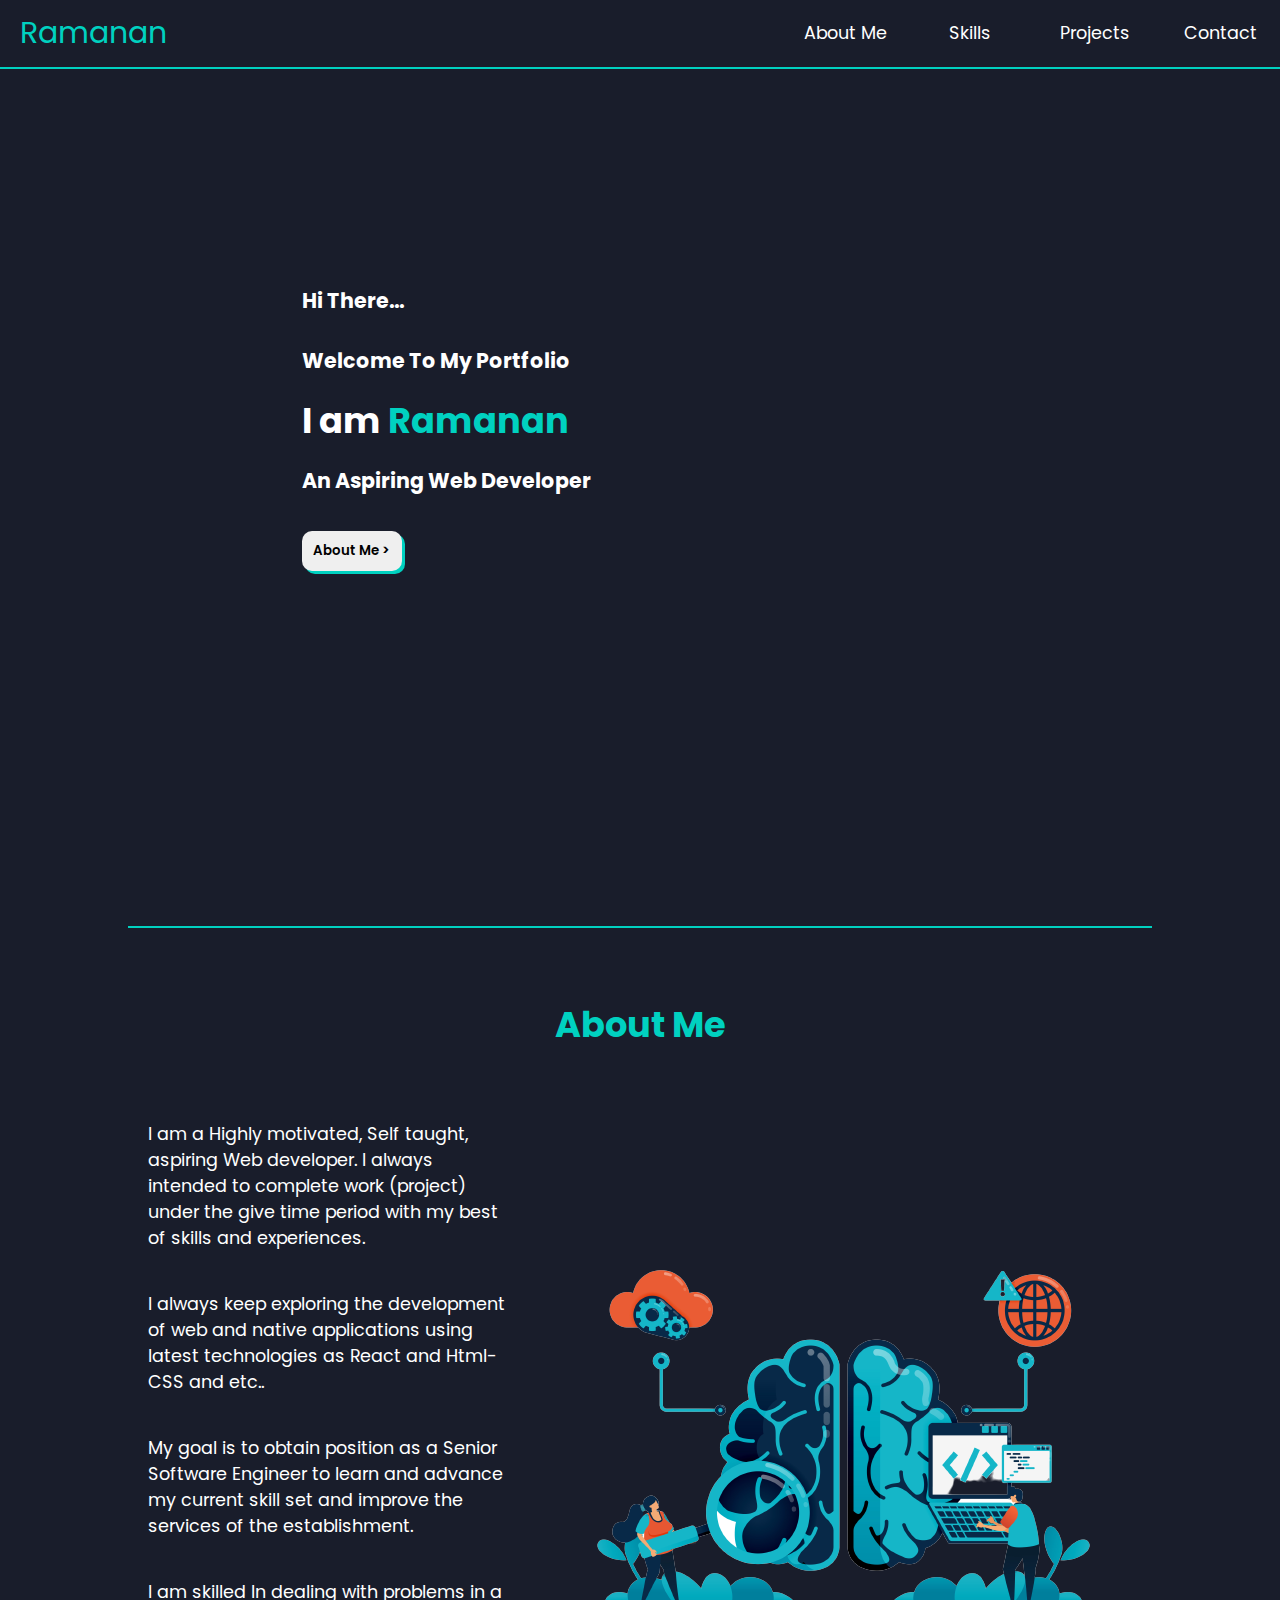
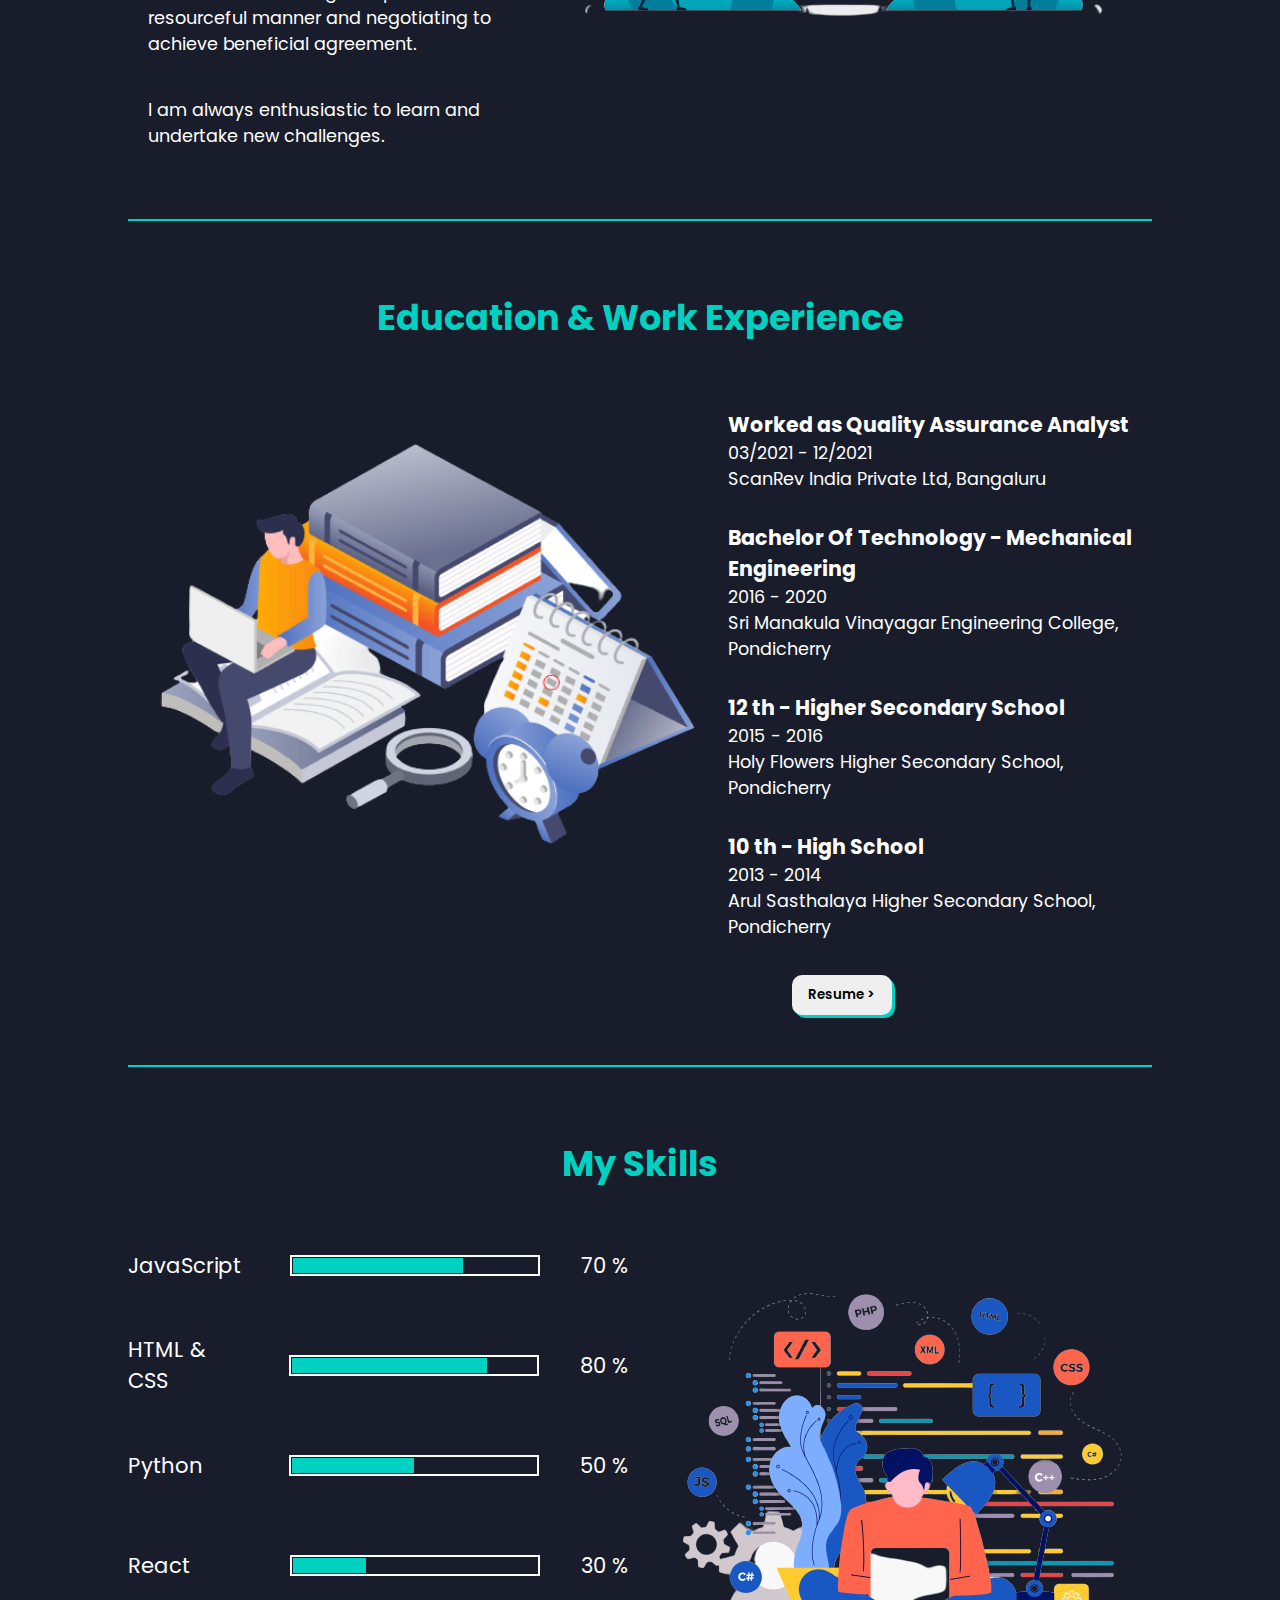
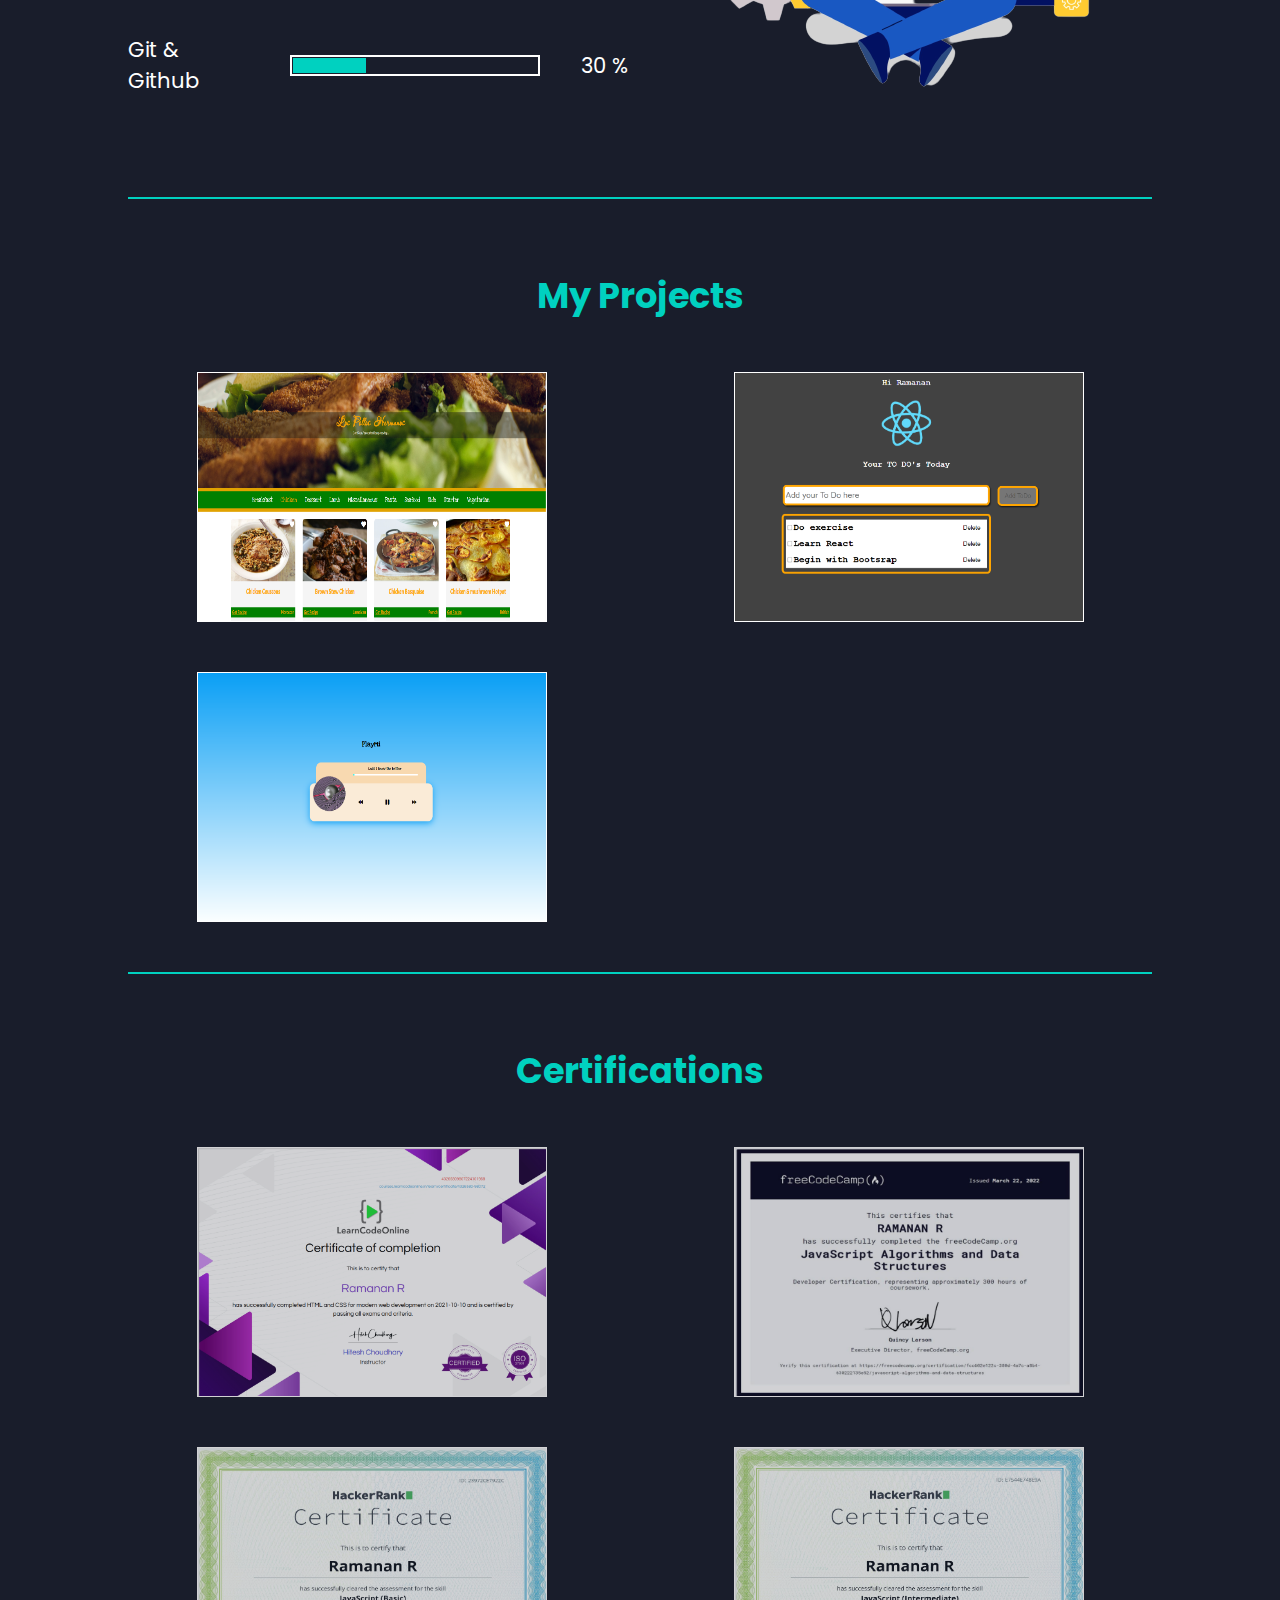
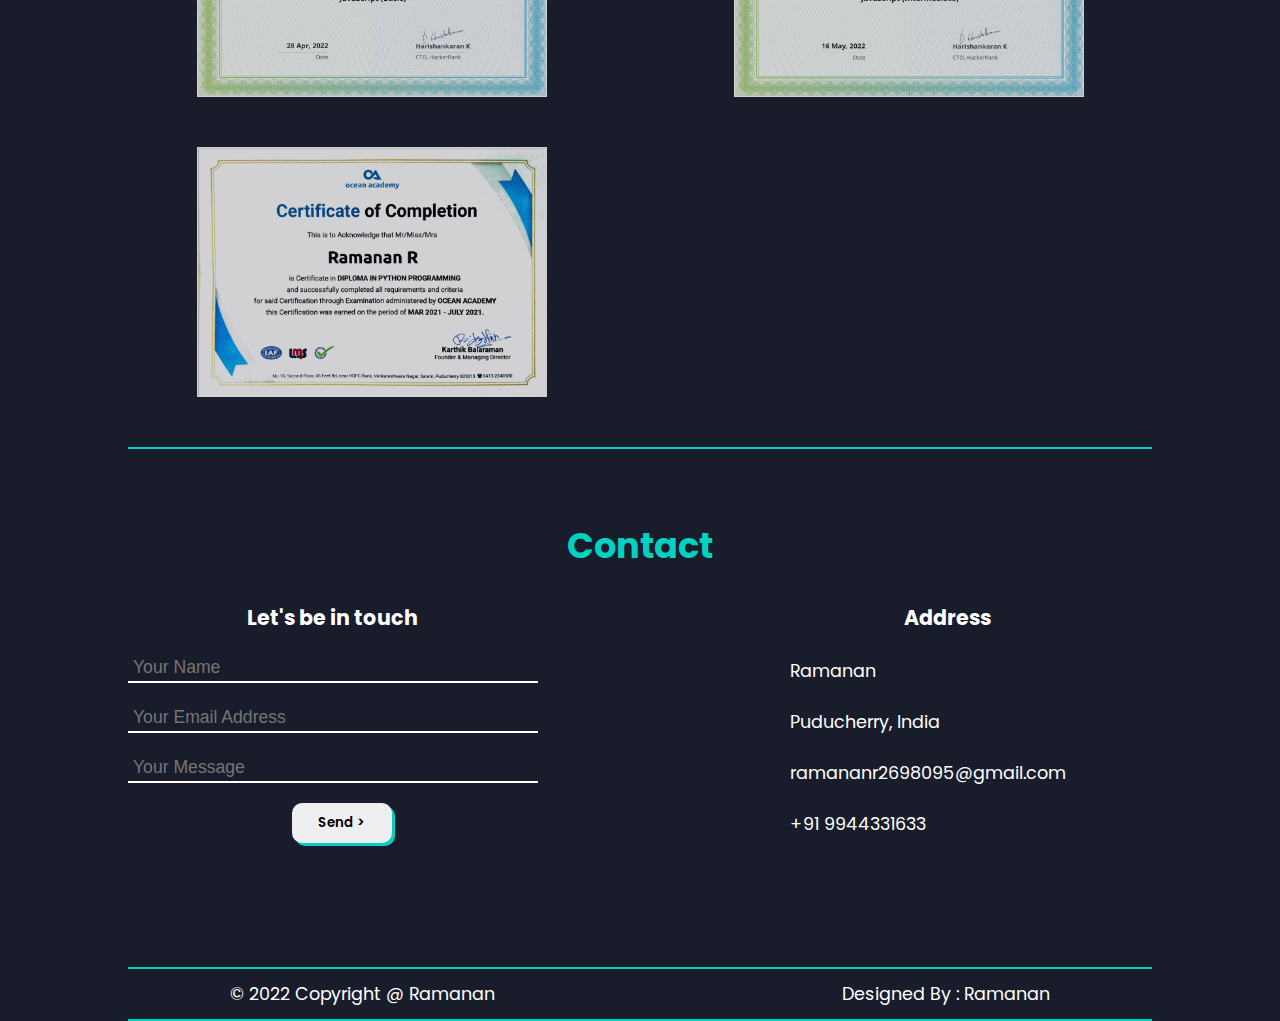
==== commit c579e5e6: "version 1.14 - added the projects from github,connected the linked instagram and github profile, Imp" ====
--- a/index.html
+++ b/index.html
@@ -15,7 +15,7 @@
     <section class="home-container" id="home">
         <nav class="navbar">
             <header> 
-                <a href="#home"><i class="fa-brands fa-battle-net logo"></i> RAMANAN</a>
+                <a href="#home"><i class="fa-brands fa-jedi-order"></i> Ramanan</a>
             </header>
             <ul>
                 <li class="nav-button"><a href="#aboutme">About Me</a></li>
@@ -45,9 +45,9 @@
                 <h3>An Aspiring Web Developer</h3>
                 <button class="about-button"><a href="#aboutme">About Me ></a></button>
                 <div class="social">
-                    <a class="linkedin" href="https://www.linkedin.com"><i class="fa-brands fa-linkedin-in"></i></a>
-                    <a class="github" href="https://www.github.com"><i class="fa-brands fa-github"></i></a>
-                    <a class="instagram" href="https://www.instagram.com"><i class="fa-brands fa-instagram"></i></a>
+                    <a class="linkedin" href="https://www.linkedin.com/in/ramanan-r-0b8947206/"><i class="fa-brands fa-linkedin-in"></i></a>
+                    <a class="github" href="https://github.com/ramanan1998"><i class="fa-brands fa-github"></i></a>
+                    <a class="instagram" href="https://www.instagram.com/weird_guy.exe/"><i class="fa-brands fa-instagram"></i></a>
                 </div>
             </div>
         </div>
@@ -57,6 +57,8 @@
         <div class="aboutme">
             <div class="information">
                 <ul>
+                    <li>I am a Highly motivated, Self taught, aspiring Web developer. I always intended to complete work (project) under the give time period with my best of skills and experiences.</li>
+                    <li>I always keep exploring the development of web and native applications using latest technologies as React and Html-CSS and etc..</li>
                     <li>My goal is to obtain position as a Senior Software Engineer to learn and advance my current skill set and improve the services of the establishment.</li>
                     <li>I am skilled In dealing with problems in a resourceful manner and negotiating to achieve beneficial agreement.</li>
                     <li>I am always enthusiastic to learn and undertake new challenges.</li>
@@ -108,9 +110,24 @@
     <section class="projects-container" id="projects">
         <h1>My Projects</h1>
         <div class="projects">
-            <div class="project-list"><p>Recipe app by Html - css Javascript using Mealdb WebAPI<br><i class="fa-brands fa-github"></i></p><img src="/images/Pro images/Los pollos hermanos.png" alt=""></div>
-            <div class="project-list"><p>A Simple TO-DO App using React JS <br><i class="fa-brands fa-github"></i></p><img src="/images/Pro images/To Do App using React.png" alt=""></div>
-            <div class="project-list"><p>Music player using Html css and Javascript <br><i class="fa-brands fa-github"></i></p><img src="/images/Pro images/Playmi image.png" alt=""></div>
+            <a href="https://github.com/ramanan1998/Recipe-App-Using-Mealdb-Web-API">
+                <div class="project-list">
+                    <p>Recipe app by Html - css Javascript using Mealdb WebAPI - view on Github</p>
+                    <img src="/images/Pro images/Los pollos hermanos.png" alt="">
+                </div>
+            </a>
+            <a href="https://github.com/ramanan1998/Simple-To-Do-App-Using-React">
+                <div class="project-list">
+                    <p>A Simple TO-DO App using React JS - view on Github</p>
+                    <img src="/images/Pro images/To Do App using React.png" alt="">
+                </div>
+            </a>
+            <a href="https://github.com/ramanan1998/Simple-Music-Player-Using-HTML-CSS-Javascript">
+                <div class="project-list">
+                    <p>Music player using Html css and Javascript - view on Github</p>
+                    <img src="/images/Pro images/Playmi image.png" alt="">
+                </div>
+            </a>
         </div>
     </section>
     <section class="certificate-container">
@@ -145,9 +162,9 @@
                 <div class="ad-email"><i class="fa-solid fa-paper-plane"></i>&emsp;ramananr2698095@gmail.com</div>
                 <div class="ad-phoneno"><i class="fa-solid fa-phone"></i>&emsp;+91 9944331633</div>
                 <div class="social">
-                    <a class="linkedin" href="https://www.linkedin.com"><i class="fa-brands fa-linkedin-in"></i></a>
-                    <a class="github" href="https://www.github.com"><i class="fa-brands fa-github"></i></a>
-                    <a class="instagram" href="https://www.instagram.com"><i class="fa-brands fa-instagram"></i></a>
+                    <a class="linkedin" href="https://www.linkedin.com/in/ramanan-r-0b8947206/"><i class="fa-brands fa-linkedin-in"></i></a>
+                    <a class="github" href="https://github.com/ramanan1998"><i class="fa-brands fa-github"></i></a>
+                    <a class="instagram" href="https://www.instagram.com/weird_guy.exe/"><i class="fa-brands fa-instagram"></i></a>
                 </div>
             </div>
         </div>
--- a/style.css
+++ b/style.css
@@ -38,7 +38,7 @@
 }
 
 .logo{
-    color: var(--white);
+    color: var(--secondary-color);
     font-size: 30px;
 }
 nav{
@@ -61,11 +61,16 @@
 header{
     margin: 20px;
     font-size: 30px;
-}
+    color: var(--secondary-color);
+}
+
 .nav-button{
     display: inline-block;
     text-align: center;
     width: 120px;
+}
+.nav-button:hover{
+    color: var(--secondary-color);
 }
 div.nav-burger{
     display: none;
@@ -158,10 +163,12 @@
     width: inherit;
     margin: 20px;
 }
-.about-image{
-    margin: -20px 30px 0 0;
-
-}
+.about-image-container{
+    display: flex;
+    align-items: center;
+    justify-content: center;
+}
+
 /*Education container styling*/
 
 .education-container h1{
@@ -209,9 +216,6 @@
 .project-list p{
     position: absolute;
     top: 50%;
-}
-.project-list i{
-    font-size: 1.7rem;
 }
 .project-list img{
     position: absolute;
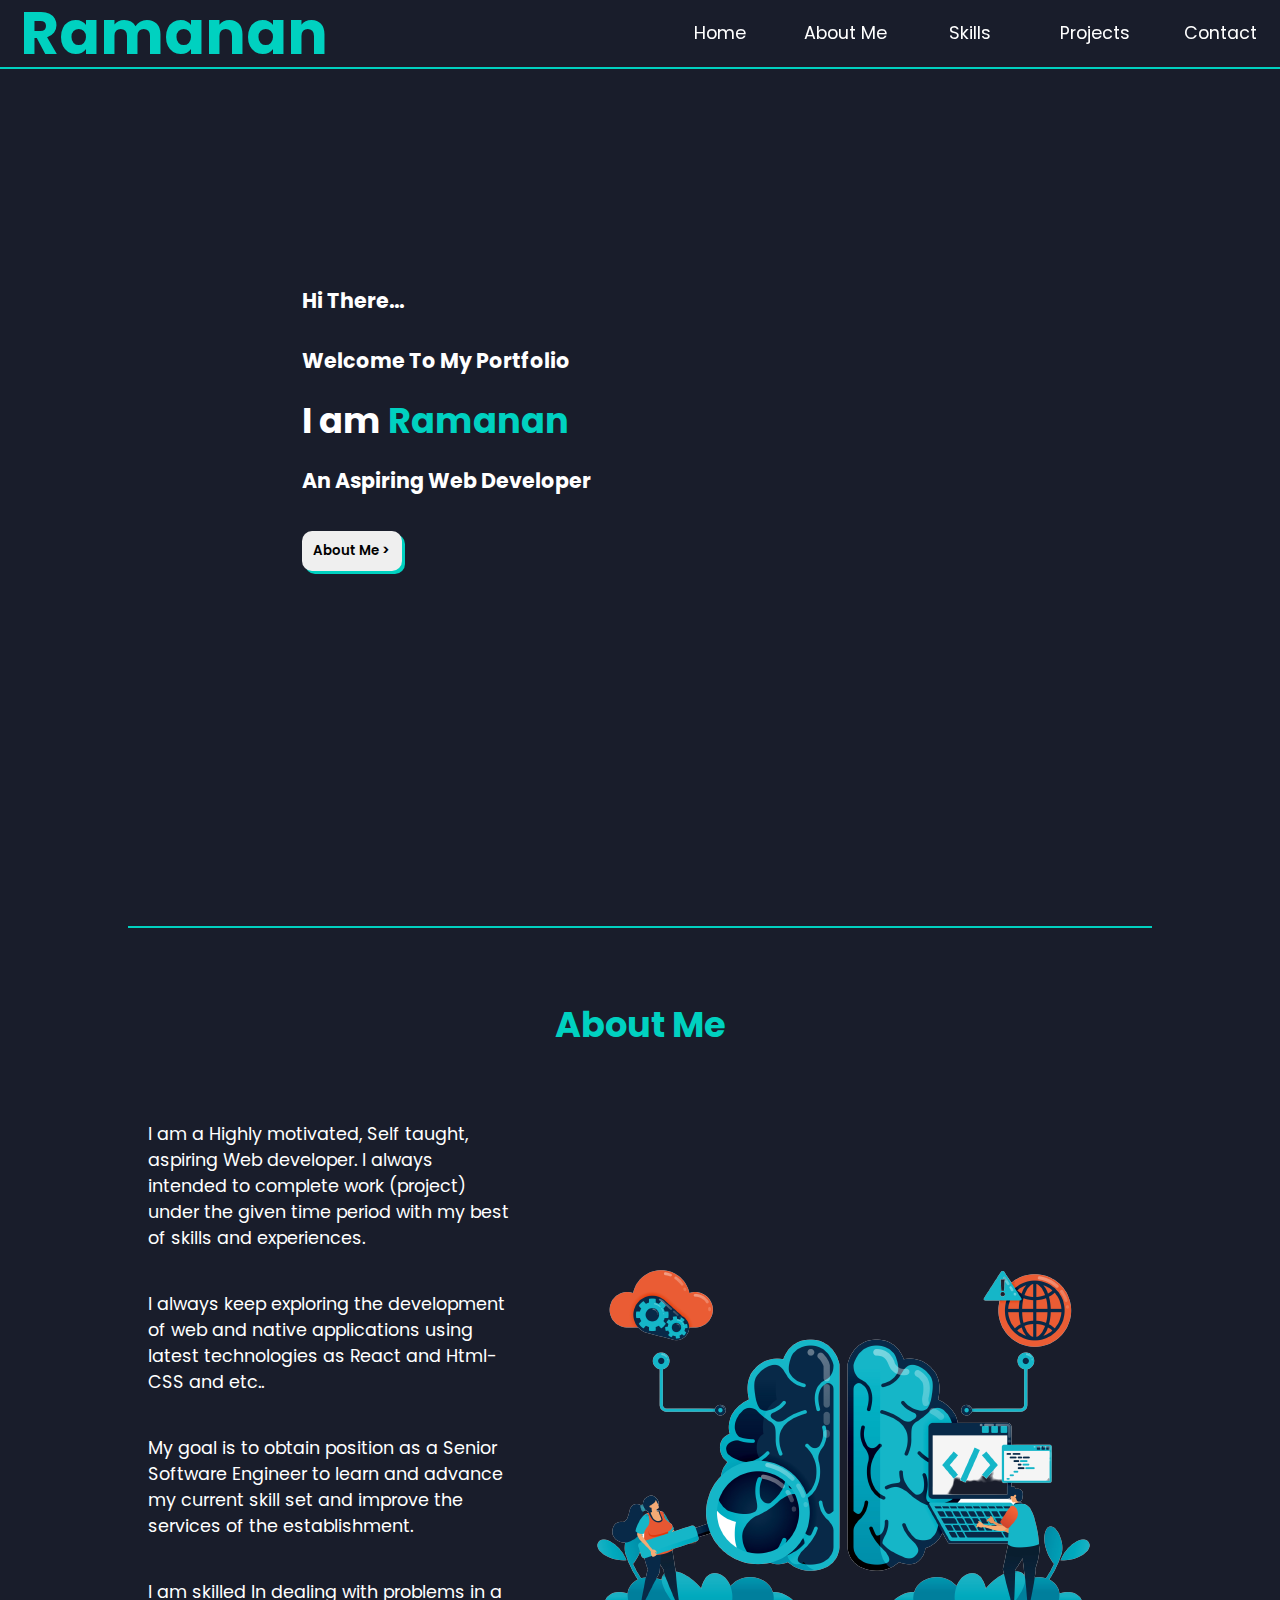
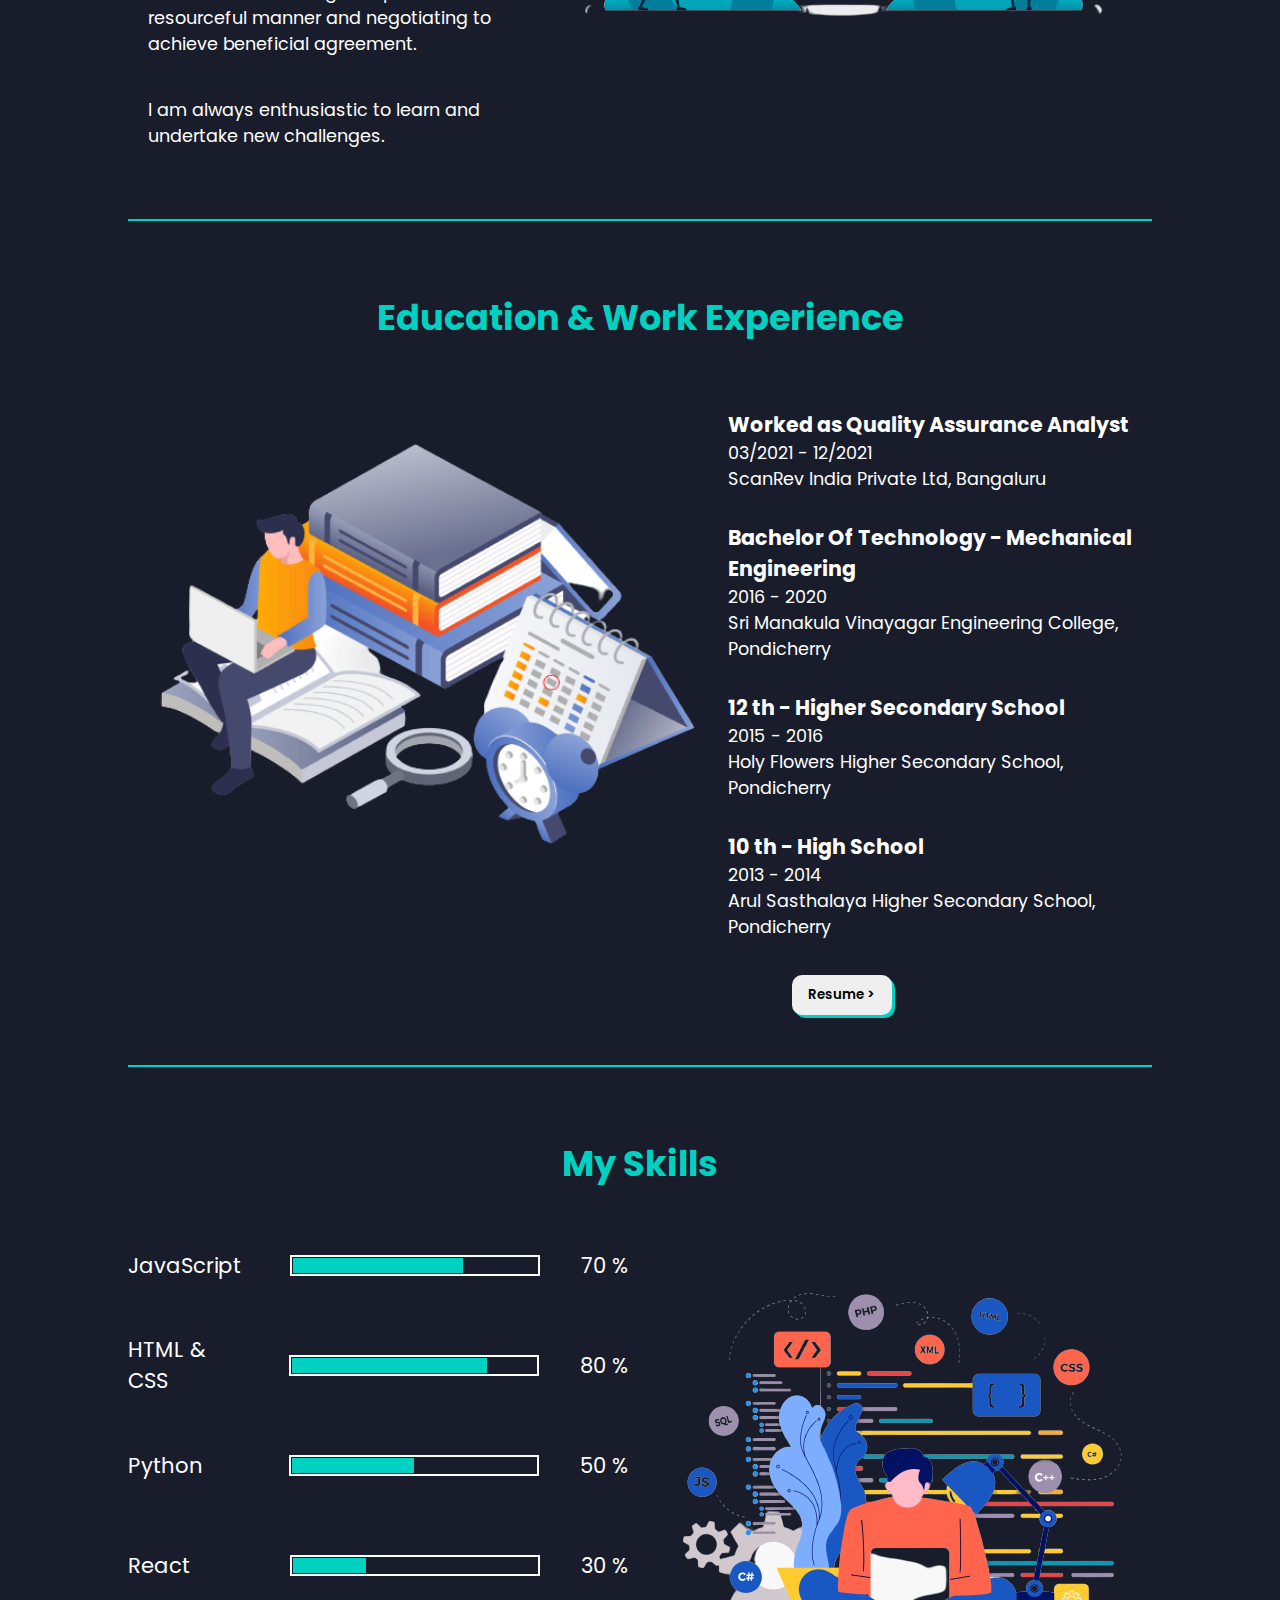
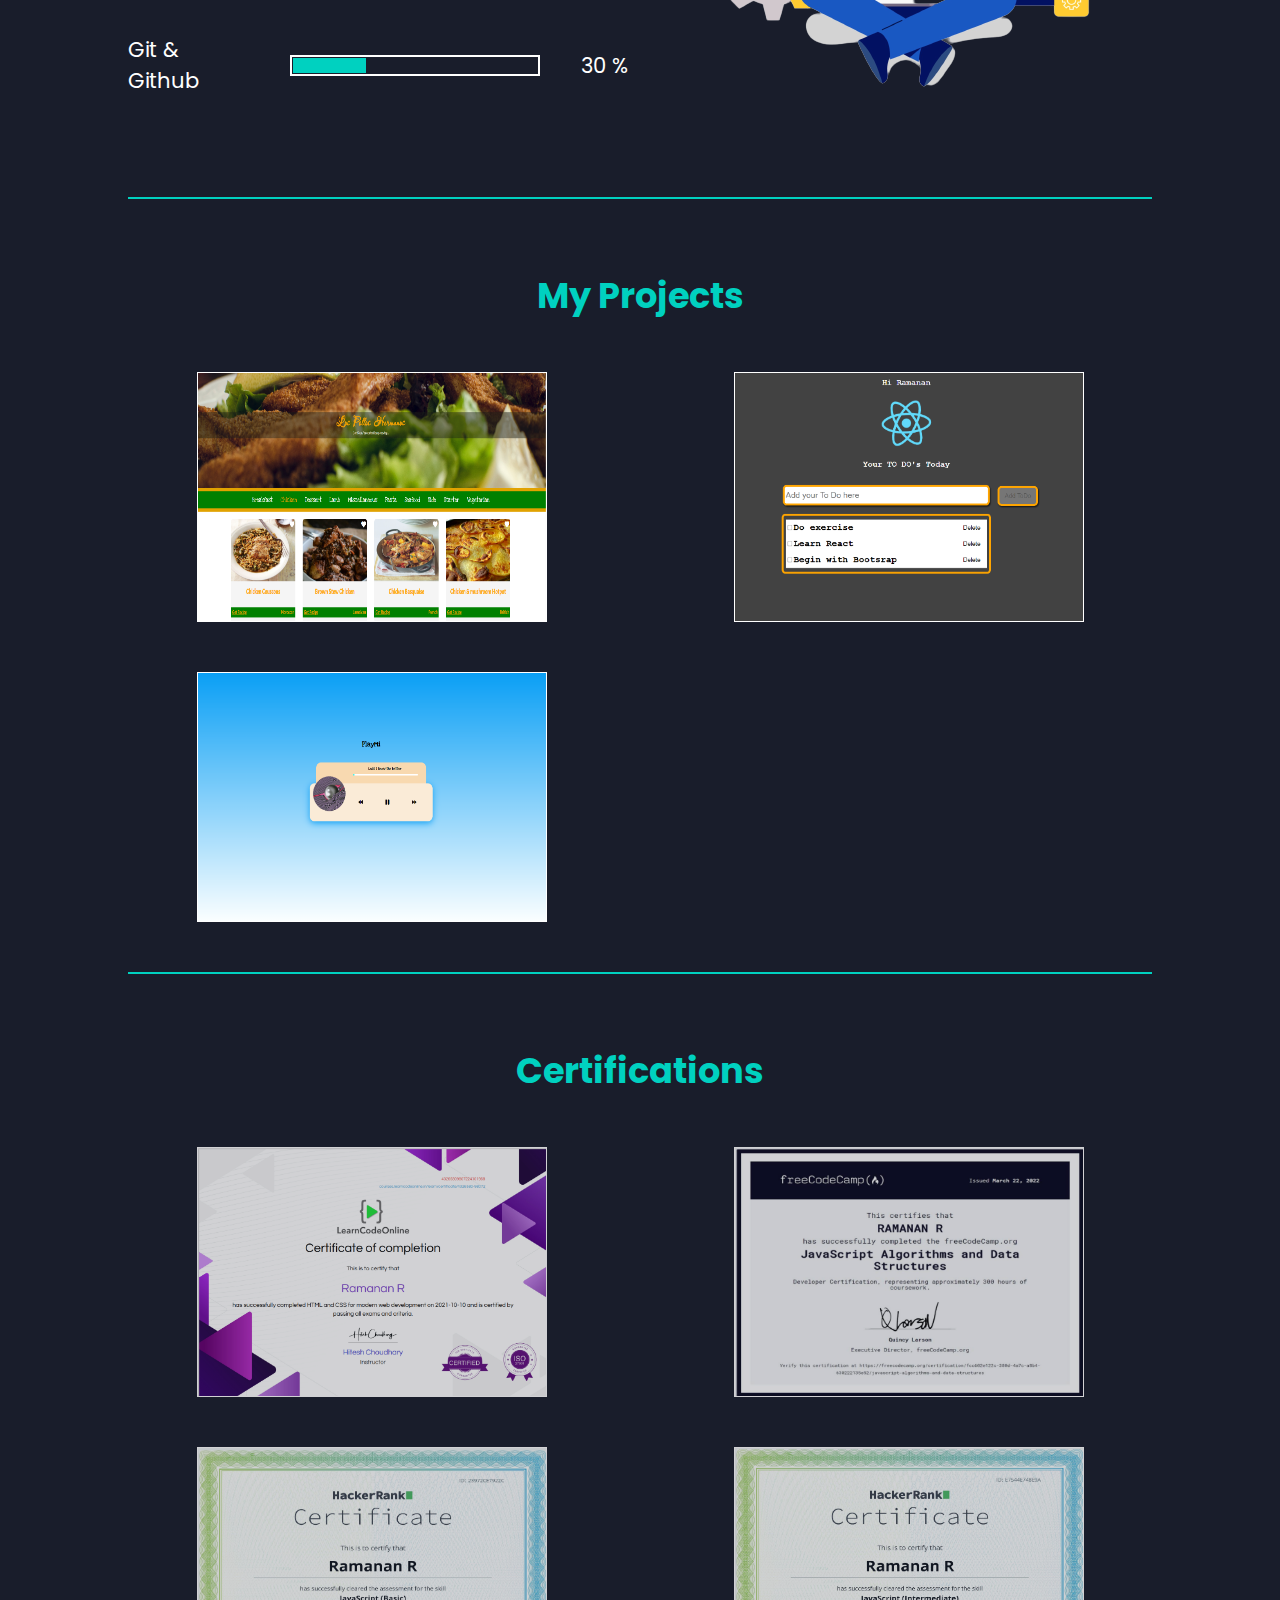
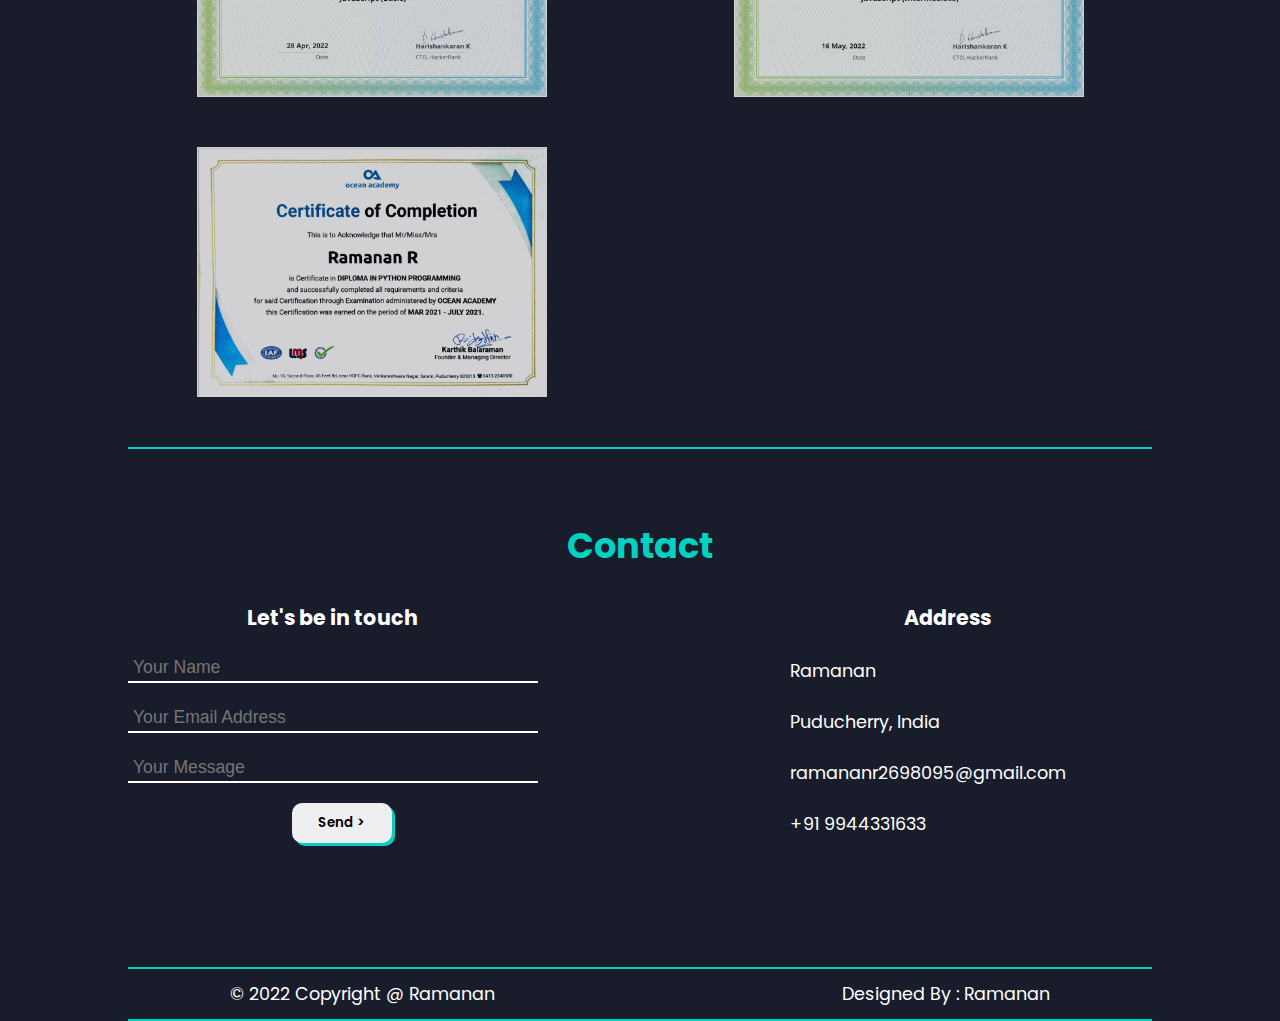
==== commit 630e4f8f: "Versio 1.16 : Fixed some stylings and added a page to view resume" ====
--- a/index.html
+++ b/index.html
@@ -15,9 +15,10 @@
     <section class="home-container" id="home">
         <nav class="navbar">
             <header> 
-                <a href="#home"><i class="fa-brands fa-jedi-order"></i> Ramanan</a>
+                <h1>Ramanan</h1>
             </header>
             <ul>
+                <li class="nav-button"><a href="#home">Home</a></li>
                 <li class="nav-button"><a href="#aboutme">About Me</a></li>
                 <li class="nav-button"><a href="#skills">Skills</a></li>
                 <li class="nav-button"><a href="#projects">Projects</a></li>
@@ -43,7 +44,7 @@
                 <h3>Welcome To My Portfolio</h3>
                 <h1>I am <span class="name">Ramanan</span></h1>
                 <h3>An Aspiring Web Developer</h3>
-                <button class="about-button"><a href="#aboutme">About Me ></a></button>
+                <a href="#aboutme"><button class="about-button">About Me ></button></a>
                 <div class="social">
                     <a class="linkedin" href="https://www.linkedin.com/in/ramanan-r-0b8947206/"><i class="fa-brands fa-linkedin-in"></i></a>
                     <a class="github" href="https://github.com/ramanan1998"><i class="fa-brands fa-github"></i></a>
@@ -57,7 +58,7 @@
         <div class="aboutme">
             <div class="information">
                 <ul>
-                    <li>I am a Highly motivated, Self taught, aspiring Web developer. I always intended to complete work (project) under the give time period with my best of skills and experiences.</li>
+                    <li>I am a Highly motivated, Self taught, aspiring Web developer. I always intended to complete work (project) under the given time period with my best of skills and experiences.</li>
                     <li>I always keep exploring the development of web and native applications using latest technologies as React and Html-CSS and etc..</li>
                     <li>My goal is to obtain position as a Senior Software Engineer to learn and advance my current skill set and improve the services of the establishment.</li>
                     <li>I am skilled In dealing with problems in a resourceful manner and negotiating to achieve beneficial agreement.</li>
@@ -90,7 +91,7 @@
                     <h3>10 th - High School</h3>
                     <p>2013 - 2014 <br>Arul Sasthalaya Higher Secondary School, Pondicherry</p>
                 </div>
-                <button class="resume"><a href="/images/Resume/Resume.pdf" download="Resume">Resume ></a></button>
+                <a href="/resume/resume.html"><button class="resume">Resume ></button></a>
             </div>
         </div>
     </section>
--- a/style.css
+++ b/style.css
@@ -4,6 +4,7 @@
     list-style: none;
     text-decoration: none;
     box-sizing: border-box;
+    scroll-behavior: smooth;
 }
 :root{
     --background-color: #191d2b;
@@ -29,17 +30,14 @@
 .aboutme-container,.projects-container,.skills-container,.education-container,
 .certificate-container,.contact-container{
     padding: 70px 0 0;
-}
+    
+}
+
 section,footer{
     border-bottom: 2px solid var(--secondary-color);
 }
 .home-container{
     min-height: 100vh;
-}
-
-.logo{
-    color: var(--secondary-color);
-    font-size: 30px;
 }
 nav{
     position: fixed;
@@ -85,7 +83,7 @@
 div.contents{
     min-height: 450px;
     width: 70%;
-    line-height: 40px;
+    line-height: 60px;
     padding: 20px;
 }
 span.name{
@@ -397,14 +395,6 @@
     float: right;
 }
 
-@media only screen and (max-width: 1920px){
-    
-    div.contents{
-        line-height: 60px;
-    }
-    
-}
-
 @media only screen and (max-width: 1200px){
 
     .about-image-container{
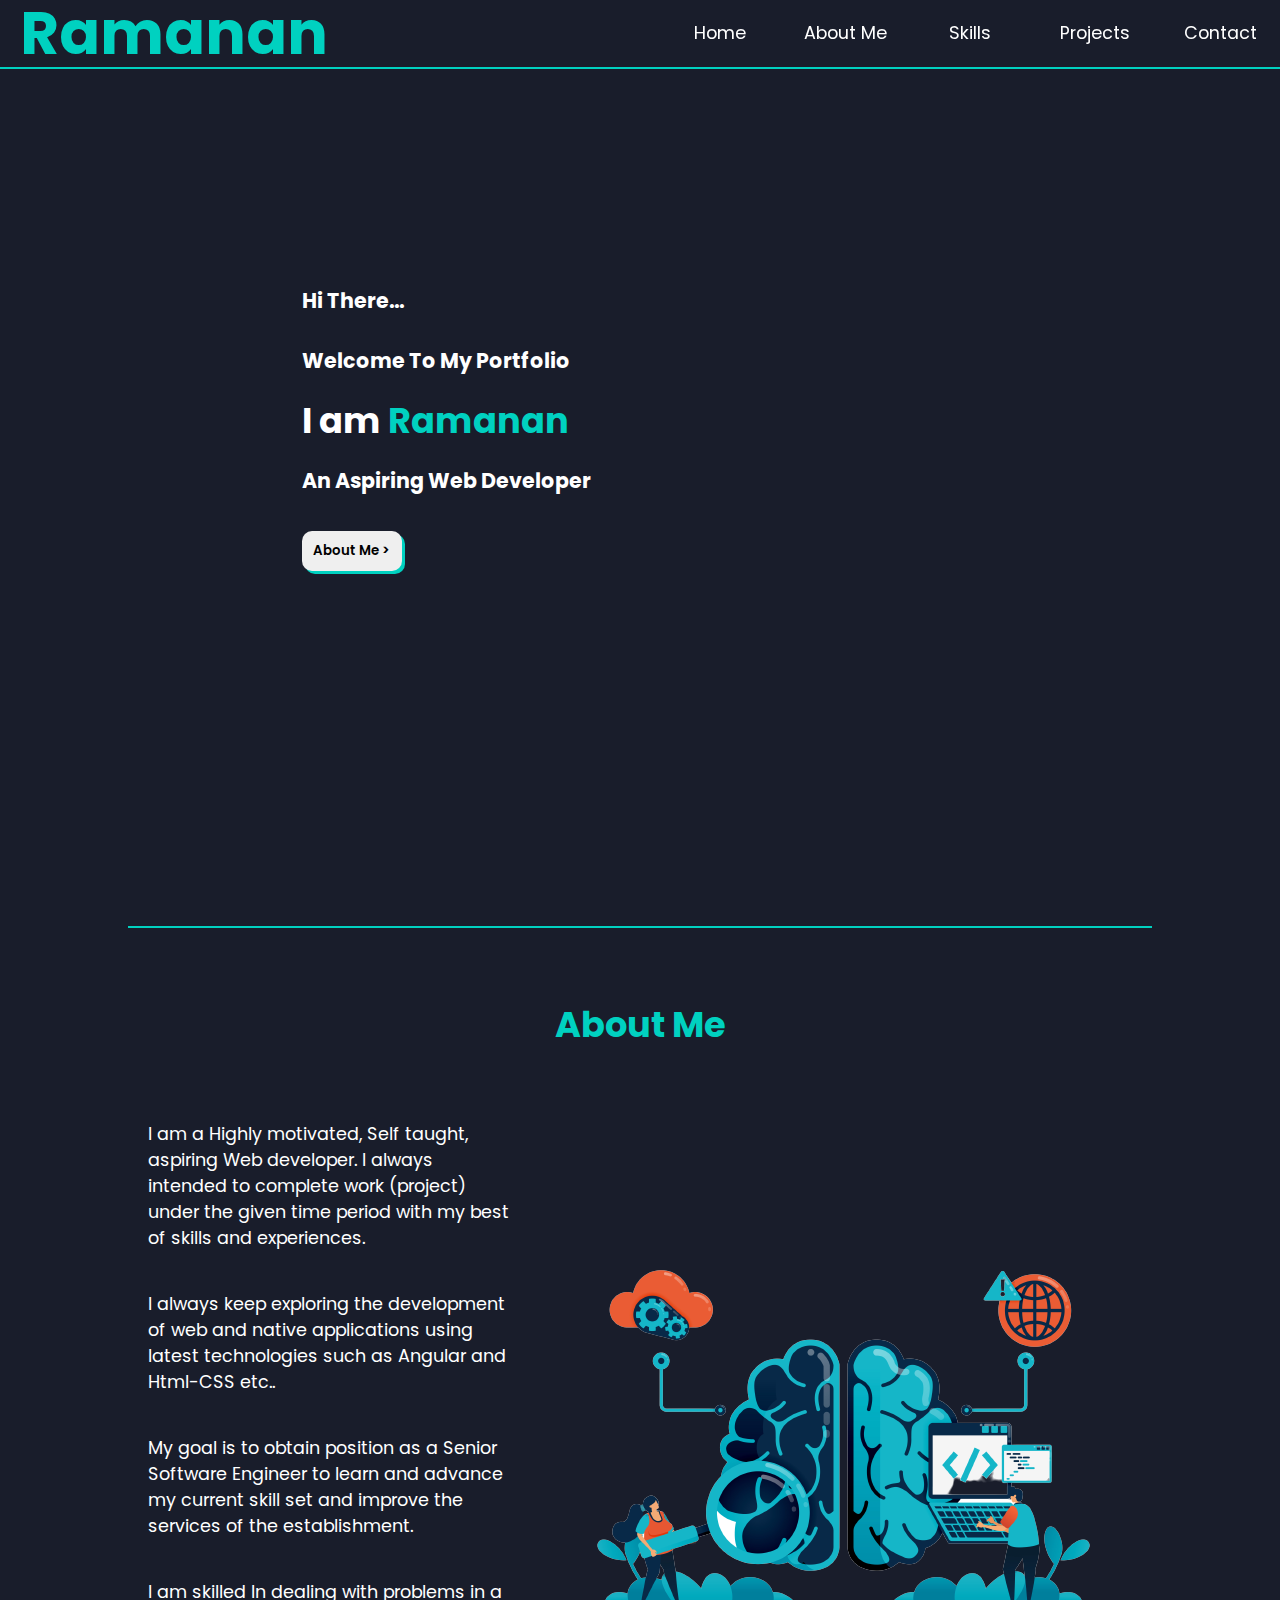
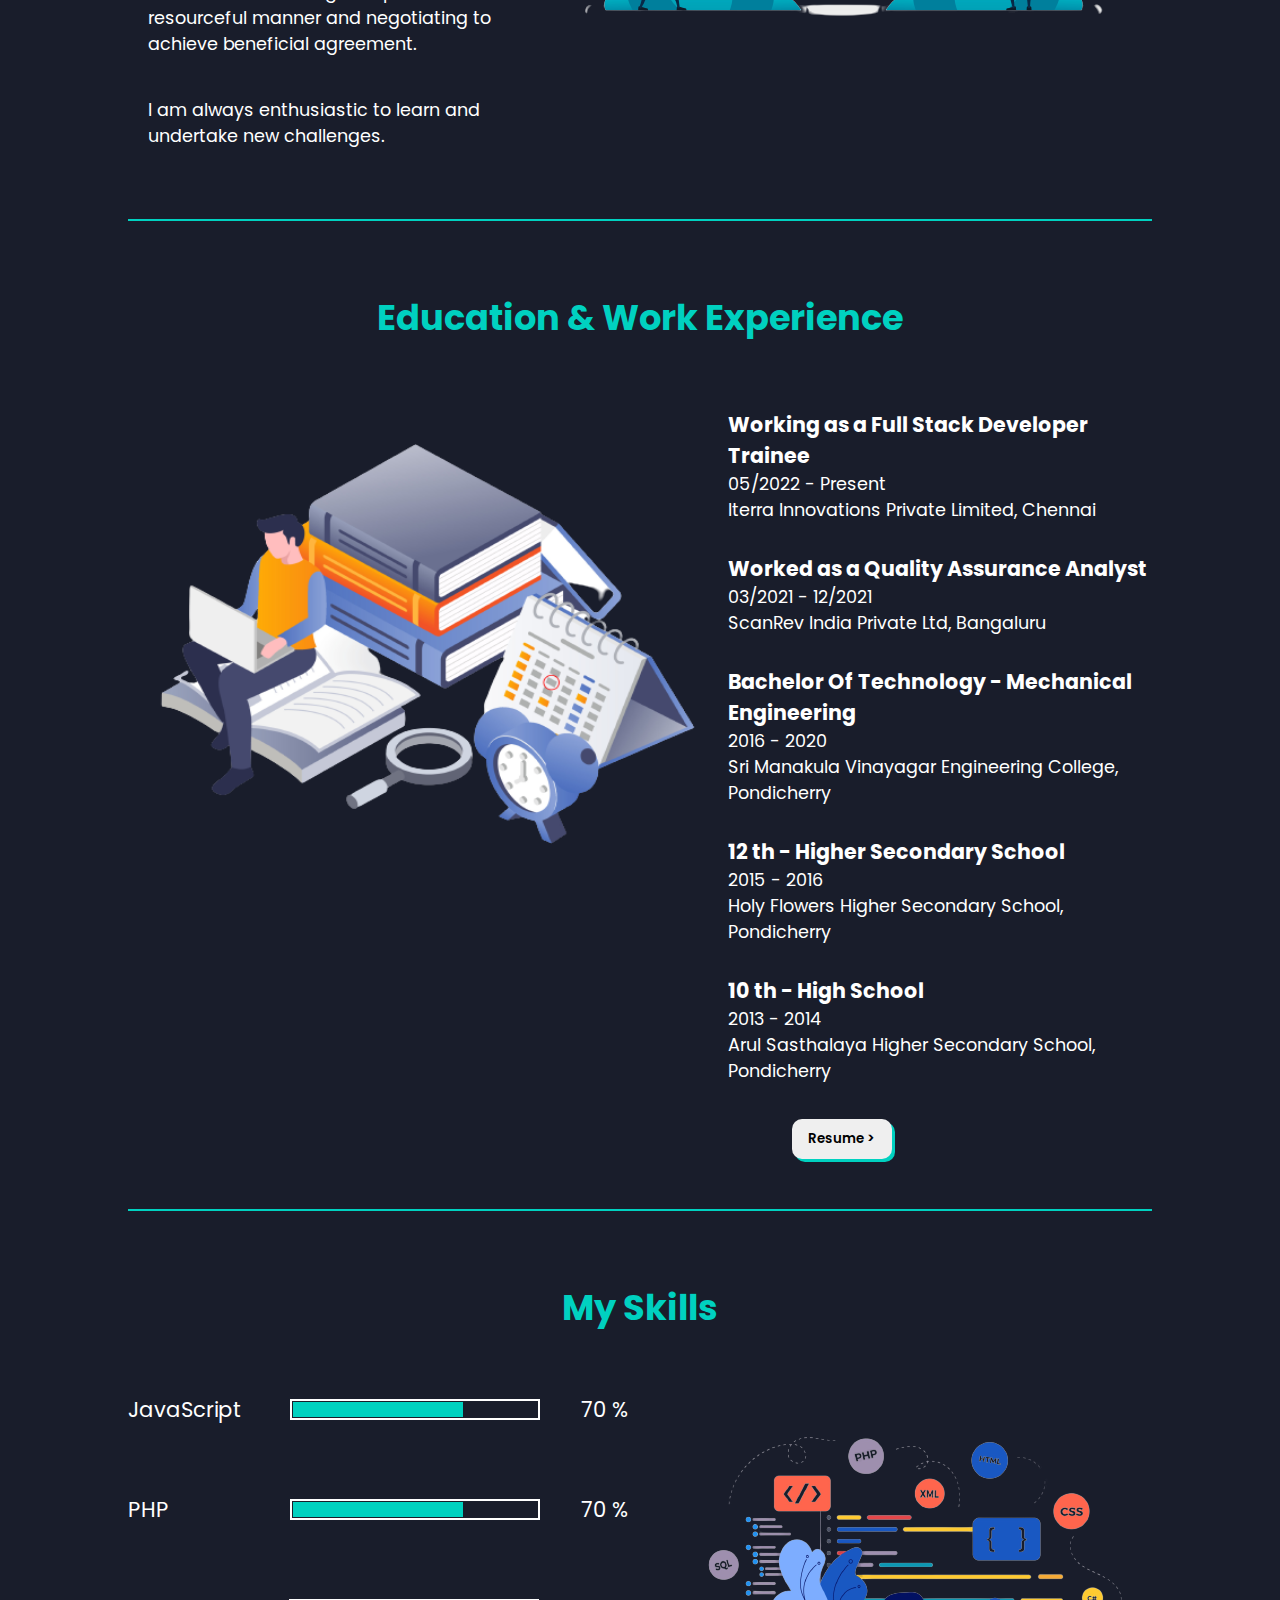
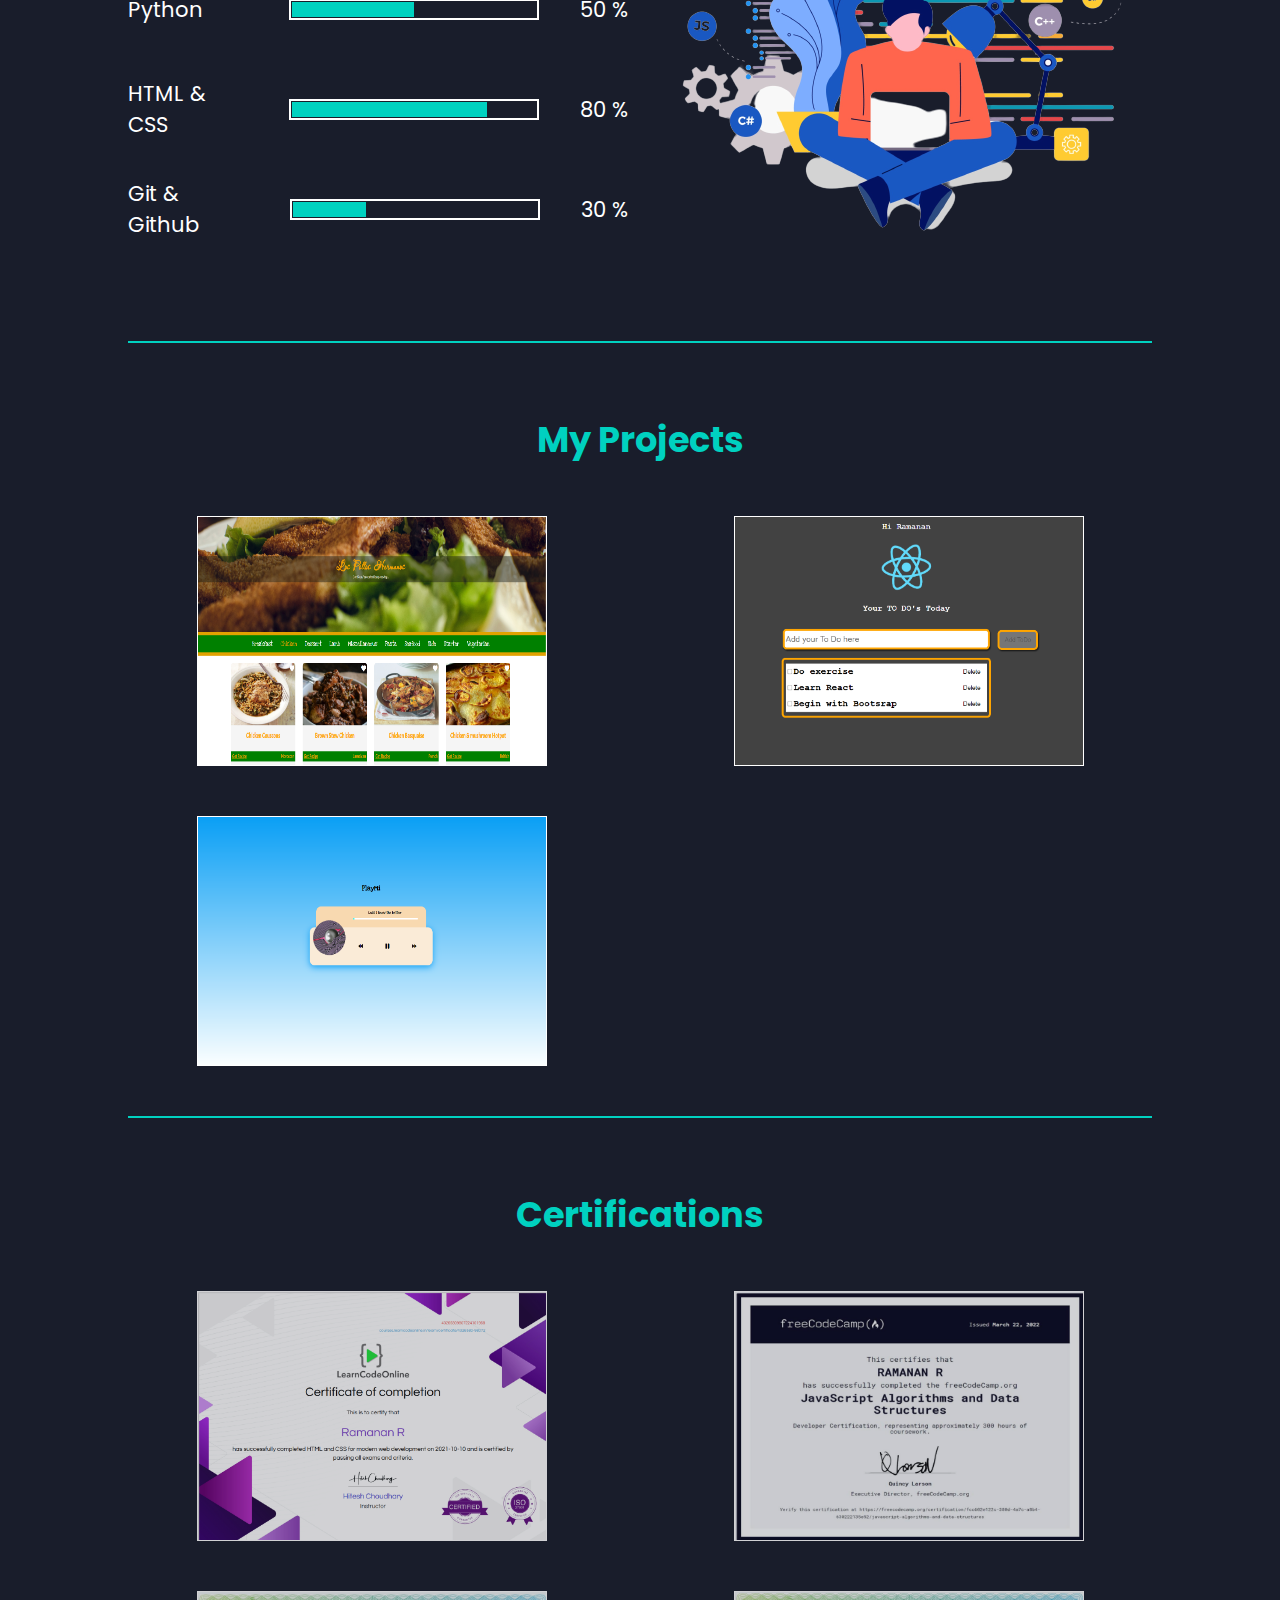
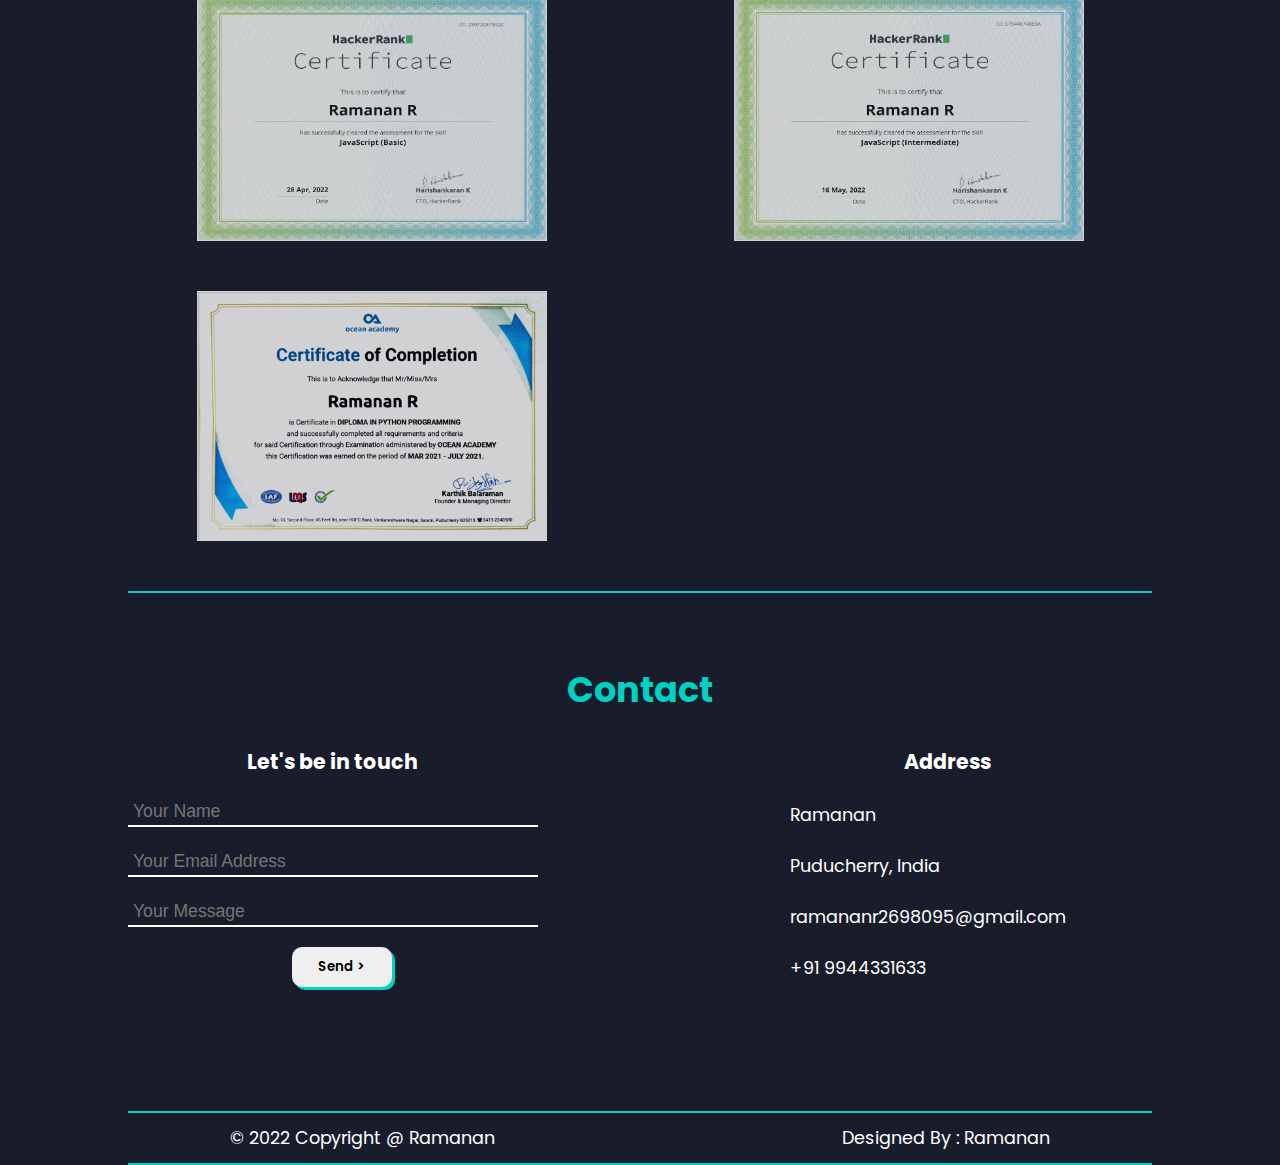
==== commit 90bba072: "minor updates : work experience and resume" ====
--- a/index.html
+++ b/index.html
@@ -32,6 +32,7 @@
         </nav>
         <div class="ham-slide">
             <ul>
+                <li class="nav-button"><a href="#home">Home</a></li>
                 <li class="nav-button"><a href="#aboutme">About Me</a></li>
                 <li class="nav-button"><a href="#skills">Skills</a></li>
                 <li class="nav-button"><a href="#projects">Projects</a></li>
@@ -59,7 +60,7 @@
             <div class="information">
                 <ul>
                     <li>I am a Highly motivated, Self taught, aspiring Web developer. I always intended to complete work (project) under the given time period with my best of skills and experiences.</li>
-                    <li>I always keep exploring the development of web and native applications using latest technologies as React and Html-CSS and etc..</li>
+                    <li>I always keep exploring the development of web and native applications using latest technologies such as Angular and Html-CSS etc..</li>
                     <li>My goal is to obtain position as a Senior Software Engineer to learn and advance my current skill set and improve the services of the establishment.</li>
                     <li>I am skilled In dealing with problems in a resourceful manner and negotiating to achieve beneficial agreement.</li>
                     <li>I am always enthusiastic to learn and undertake new challenges.</li>
@@ -76,7 +77,11 @@
             <div class="study-image-container"><img class="study-image" src="/images/illus/Study.png" alt="study-image"></div>
             <div class="ed-container">
                 <div class="ed">
-                    <h3>Worked as Quality Assurance Analyst</h3>
+                    <h3>Working as a Full Stack Developer Trainee</h3>
+                    <p>05/2022 - Present<br>Iterra Innovations Private Limited, Chennai</p>
+                </div>
+                <div class="ed">
+                    <h3>Worked as a Quality Assurance Analyst</h3>
                     <p>03/2021 - 12/2021<br>ScanRev India Private Ltd, Bangaluru</p>
                 </div>
                 <div class="ed">
@@ -99,11 +104,11 @@
         <h1>My Skills</h1>
         <div class="skills">
             <ul>
-                <li class="skillset"><p>JavaScript</p><div class="skillbar"><div class="bar" id="Js"></div></div> 70 %</li>
-                <li class="skillset"><p>HTML & CSS</p><div class="skillbar"><div class="bar" id="Hc"></div></div> 80 %</li>
-                <li class="skillset"><p>Python</p><div class="skillbar"><div class="bar" id="Py"></div></div> 50 %</li>
-                <li class="skillset"><p>React</p><div class="skillbar"><div class="bar" id="Re"></div></div> 30 %</li>
-                <li class="skillset"><p>Git & Github</p><div class="skillbar"><div class="bar" id="Gh"></div></div> 30 %</li>
+                <li class="skillset"><p>JavaScript</p><div class="skillbar"><div class="bar" style="width: 70%;"></div></div> 70 %</li>
+                <li class="skillset"><p>PHP</p><div class="skillbar"><div class="bar" style="width: 70%;"></div></div> 70 %</li>
+                <li class="skillset"><p>Python</p><div class="skillbar"><div class="bar" style="width: 50%;"></div></div> 50 %</li>
+                <li class="skillset"><p>HTML & CSS</p><div class="skillbar"><div class="bar" style="width: 80%;"></div></div> 80 %</li>
+                <li class="skillset"><p>Git & Github</p><div class="skillbar"><div class="bar" style="width: 30%;"></div></div> 30 %</li>
             </ul>
             <div class="skill-image-container"><img src="/images/illus/Developer.png" alt="" class="skill-image"></div>
         </div>
--- a/style.css
+++ b/style.css
@@ -269,21 +269,6 @@
     background-color: var(--secondary-color);
     min-height: 15px;
 }
-#Js{
-    width: 70%;
-}
-#Hc{
-    width: 80%;
-}
-#Py{
-    width: 50%;
-}
-#Re{
-    width: 30%;
-}
-#Gh{
-    width: 30%;
-}
 
 /*Certificate container styling*/
 
